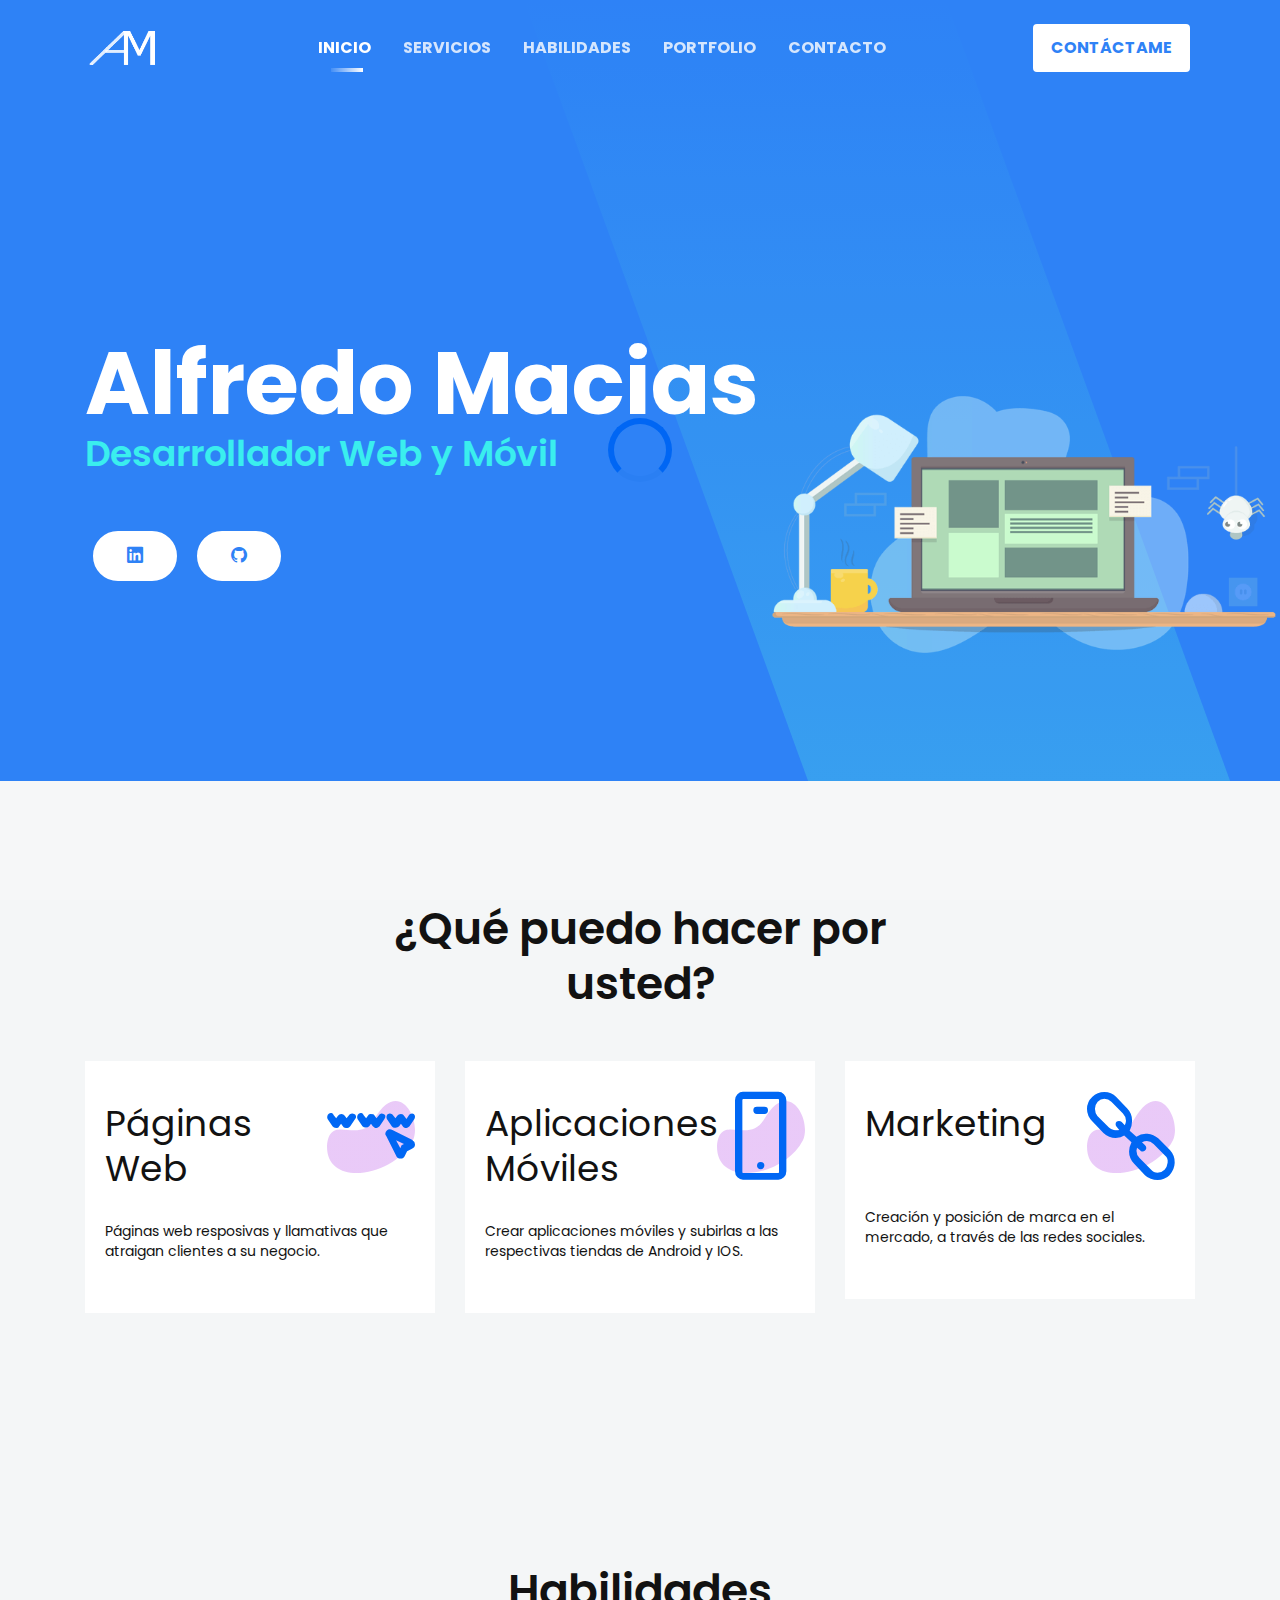
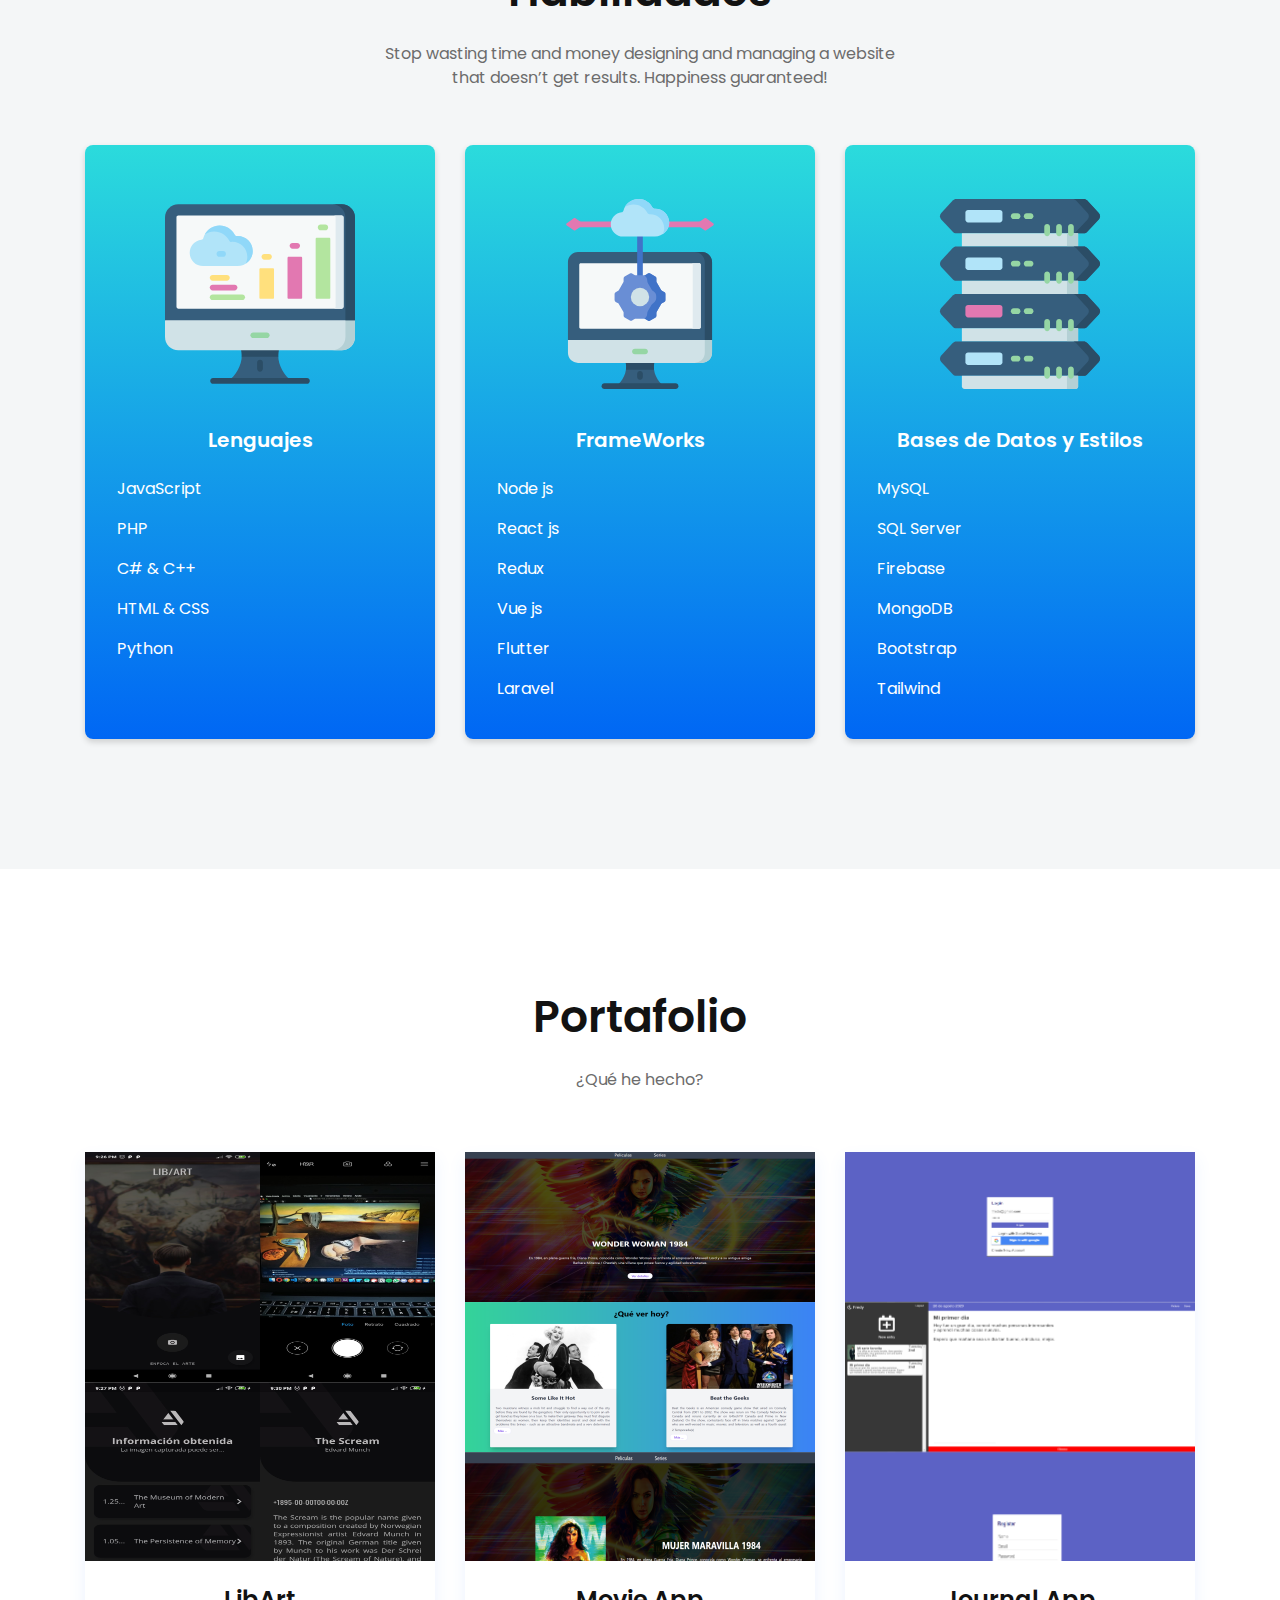
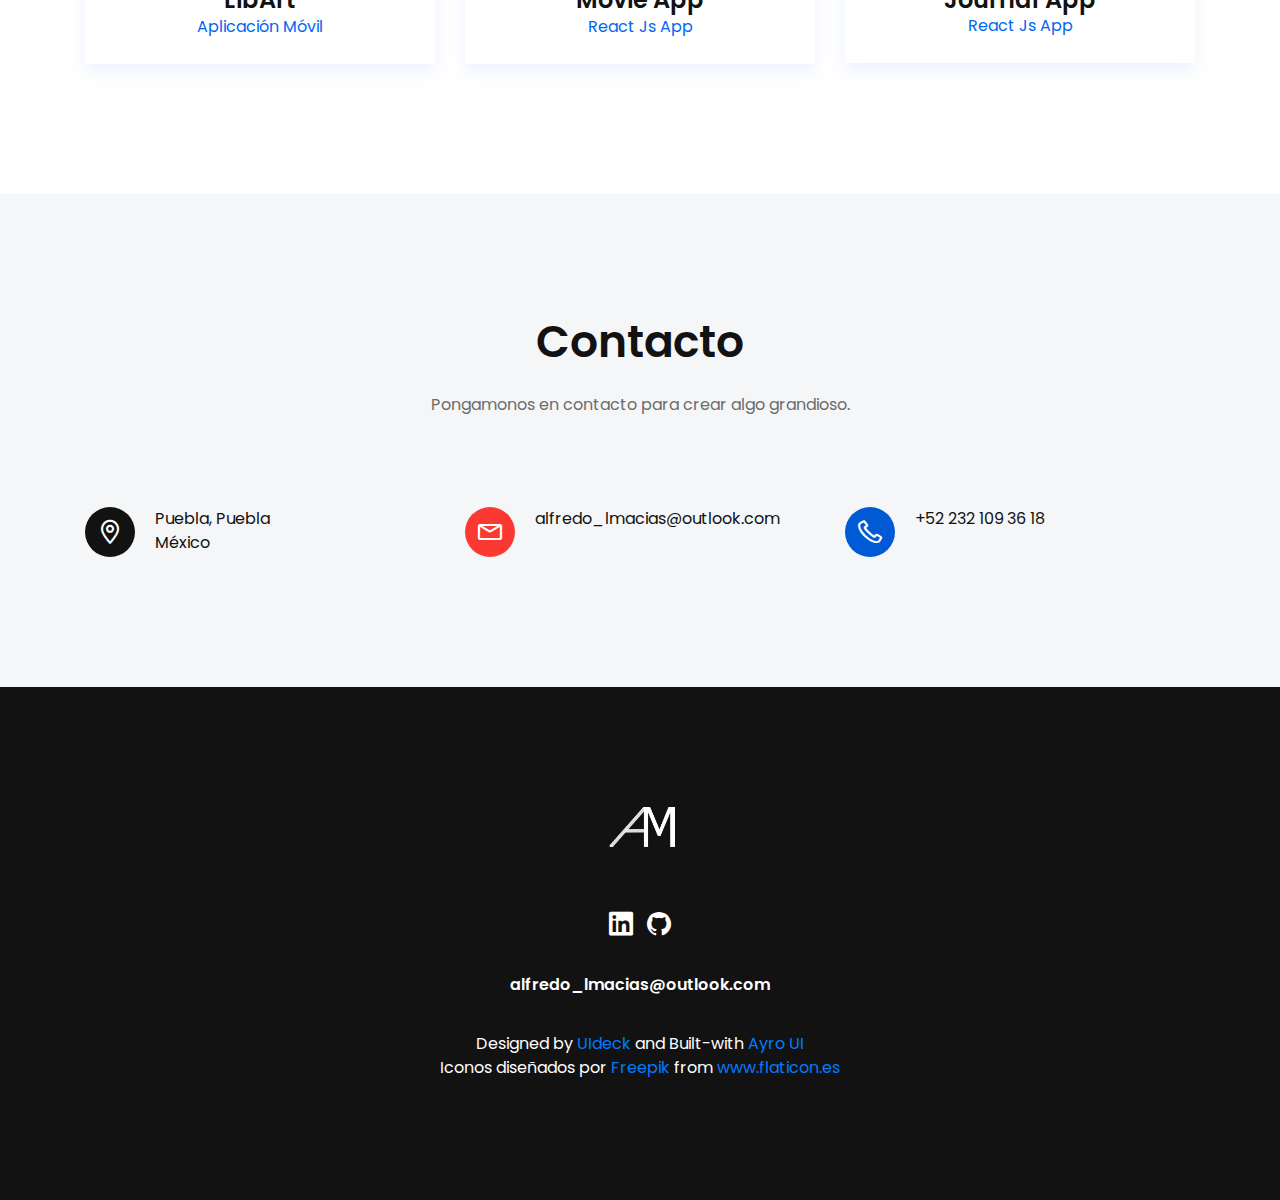
==== index.html @ b94b848e "Primer commit de mi portafolio" ====
<!doctype html>
<html class="no-js" lang="en">

<head>
    <meta charset="utf-8">
    
    <!--====== Title ======-->
    <title>Alfredo Macias | Developer</title>
    
    <meta name="description" content="">
    <meta name="viewport" content="width=device-width, initial-scale=1">

    <!--====== Favicon Icon ======-->
    <link rel="shortcut icon" href="assets/images/favicon.png" type="image/png">
        
    <!--====== Magnific Popup CSS ======-->
    <link rel="stylesheet" href="assets/css/magnific-popup.css">
        
    <!--====== Slick CSS ======-->
    <link rel="stylesheet" href="assets/css/slick.css">
        
    <!--====== Line Icons CSS ======-->
    <link rel="stylesheet" href="assets/css/LineIcons.css">
        
    <!--====== Bootstrap CSS ======-->
    <link rel="stylesheet" href="assets/css/bootstrap.min.css">
    
    <!--====== Default CSS ======-->
    <link rel="stylesheet" href="assets/css/default.css">
    
    <!--====== Style CSS ======-->
    <link rel="stylesheet" href="assets/css/style.css">
    
</head>

<body>
    <!--[if IE]>
    <p class="browserupgrade">You are using an <strong>outdated</strong> browser. Please <a href="https://browsehappy.com/">upgrade your browser</a> to improve your experience and security.</p>
  <![endif]-->
   
    <!--====== PRELOADER PART START ======-->

    <div class="preloader">
        <div class="loader">
            <div class="ytp-spinner">
                <div class="ytp-spinner-container">
                    <div class="ytp-spinner-rotator">
                        <div class="ytp-spinner-left">
                            <div class="ytp-spinner-circle"></div>
                        </div>
                        <div class="ytp-spinner-right">
                            <div class="ytp-spinner-circle"></div>
                        </div>
                    </div>
                </div>
            </div>
        </div>
    </div>

    <!--====== PRELOADER PART ENDS ======-->
    
    <!--====== NAVBAR TWO PART START ======-->

    <section class="navbar-area">
        <div class="container">
            <div class="row">
                <div class="col-lg-12">
                    <nav class="navbar navbar-expand-lg">
                       
                        <a class="navbar-brand" href="#">
                            <img src="assets/images/logo_white.png" style="width: 70px; height: 34px;" alt="Logo">
                        </a>
                        
                        <button class="navbar-toggler" type="button" data-toggle="collapse" data-target="#navbarTwo" aria-controls="navbarTwo" aria-expanded="false" aria-label="Toggle navigation">
                            <span class="toggler-icon"></span>
                            <span class="toggler-icon"></span>
                            <span class="toggler-icon"></span>
                        </button>

                        <div class="collapse navbar-collapse sub-menu-bar" id="navbarTwo">
                            <ul class="navbar-nav m-auto">
                                <li class="nav-item active"><a class="page-scroll" href="#home">Inicio</a></li>
                                <li class="nav-item"><a class="page-scroll" href="#servicios">Servicios</a></li>
                                <li class="nav-item"><a class="page-scroll" href="#skills">Habilidades</a></li>
                                <li class="nav-item"><a class="page-scroll" href="#portfolio">Portfolio</a></li>
                                <li class="nav-item"><a class="page-scroll" href="#contact">Contacto</a></li>
                            </ul>
                        </div>
                        
                        <div class="navbar-btn d-none d-sm-inline-block">
                            <ul>
                                <li><a class="solid" href="#">Contáctame</a></li>
                            </ul>
                        </div>
                    </nav> <!-- navbar -->
                </div>
            </div> <!-- row -->
        </div> <!-- container -->
    </section>

    <!--====== NAVBAR TWO PART ENDS ======-->
    
    <!--====== SLIDER PART START ======-->

    <section id="home" class="slider_area">
        <div id="carouselThree" class="carousel slide" data-ride="carousel">
            <!-- <ol class="carousel-indicators">
                <li data-target="#carouselThree" data-slide-to="0" class="active"></li>
                <li data-target="#carouselThree" data-slide-to="1"></li>
                <li data-target="#carouselThree" data-slide-to="2"></li>
            </ol> -->

            <div class="carousel-inner">
                <div class="carousel-item active">
                    <div class="container">
                        <div class="row">
                            <div class="col-lg-8">
                                <div class="slider-content">
                                    <h1 class="title" style="opacity: 0%;">s</h1>
                                    <h1 class="title">Alfredo Macias</h1>
                                    <h2 style="color:rgb(15, 235, 235);">Desarrollador Web y Móvil</h2>
                                    <p style="opacity: 0%;">s</p>
                                    <ul class="slider-btn rounded-buttons">
                                        <li><a class="main-btn rounded-one page-scroll" href="https://linkedin.com/in/Alfredo-Loeza-Macias" target="_blank"> <i class="lni lni-linkedin-original"></i></a></li>                                         
                                        <li><a class="main-btn rounded-one page-scroll" href="https://github.com/AlfredolMacias" target="_blank"> <i class="lni lni-github-original"></i></a></li>                                       
                                    </ul>
                                </div>
                            </div>
                        </div> <!-- row -->
                    </div> <!-- container -->
                    <div class="slider-image-box d-none d-lg-flex align-items-end">
                        <div class="slider-image">
                            <img src="assets/images/slider/1.png" alt="Hero">
                        </div> <!-- slider-imgae -->
                    </div> <!-- slider-imgae box -->
                </div> <!-- carousel-item -->

                <!-- <div class="carousel-item">
                    <div class="container">
                        <div class="row">
                            <div class="col-lg-6">
                                <div class="slider-content">
                                    <h1 class="title">Crafted for Business</h1>
                                    <p class="text">We blend insights and strategy to create digital products for forward-thinking organisations.</p>
                                    <ul class="slider-btn rounded-buttons">
                                        <li><a class="main-btn rounded-one" href="#">GET STARTED</a></li>
                                        <li><a class="main-btn rounded-two" href="#">DOWNLOAD</a></li>
                                    </ul>
                                </div> <!-- slider-content 
                            </div>
                        </div> <!-- row 
                    </div> <!-- container 
                    <div class="slider-image-box d-none d-lg-flex align-items-end">
                        <div class="slider-image">
                            <img src="assets/images/slider/2.png" alt="Hero">
                        </div> <!-- slider-imgae 
                    </div> <!-- slider-imgae box 
                </div> <!-- carousel-item 

                <div class="carousel-item">
                    <div class="container">
                        <div class="row">
                            <div class="col-lg-6">
                                <div class="slider-content">
                                    <h1 class="title">Based on Bootstrap 4</h1>
                                    <p class="text">We blend insights and strategy to create digital products for forward-thinking organisations.</p>
                                    <ul class="slider-btn rounded-buttons">
                                        <li><a class="main-btn rounded-one" href="#">GET STARTED</a></li>
                                        <li><a class="main-btn rounded-two" href="#">DOWNLOAD</a></li>
                                    </ul>
                                </div> <!-- slider-content 
                            </div>
                        </div> <!-- row 
                    </div> <!-- container 
                    <div class="slider-image-box d-none d-lg-flex align-items-end">
                        <div class="slider-image">
                            <img src="assets/images/slider/3.png" alt="Hero">
                        </div> <!-- slider-imgae 
                    </div> <!-- slider-imgae box 
                </div> <!-- carousel-item 
            </div> -->

            <!-- <a class="carousel-control-prev" href="#carouselThree" role="button" data-slide="prev">
                <i class="lni lni-arrow-left"></i>
            </a>
            <a class="carousel-control-next" href="#carouselThree" role="button" data-slide="next">
                <i class="lni lni-arrow-right"></i>
            </a> -->
        </div>
    </section>

    <!--====== SLIDER PART ENDS ======-->
    
    <!--====== FEATRES TWO PART START ======-->

    <section id="servicios" class="features-area">
        <div class="container">
            <div class="row justify-content-center">
                <div class="col-lg-6 col-md-10">
                    <div class="section-title text-center pb-10">
                        <h3 class="title">¿Qué puedo hacer por usted?</h3>
                        <!-- <p class="text">A continuación se muestran algunos de los proyectos que he realizado</p> -->
                    </div> <!-- row -->
                </div>
            </div> <!-- row -->
            <div class="row justify-content-center">
                <div class="col-lg-4 col-md-7 col-sm-9">
                    <div class="single-features mt-40">
                        <div class="features-title-icon d-flex justify-content-between">
                            <h4 class="features-title"><a href="#">Páginas &nbsp;    Web</a></h4>
                            <div class="features-icon">
                                <i class="lni lni-website"></i>
                                <img class="shape" src="assets/images/f-shape-1.svg" alt="Shape">
                            </div>
                        </div>
                        <div class="features-content mt-30">
                            <p class="text">Páginas web resposivas y llamativas que atraigan clientes a su negocio.  </p>
                            <!-- <a class="features-btn" href="#">LEARN MORE</a> -->
                        </div>
                    </div> <!-- single features -->
                </div>
                <div class="col-lg-4 col-md-7 col-sm-9">
                    <div class="single-features mt-40">
                        <div class="features-title-icon d-flex justify-content-between">
                            <h4 class="features-title"><a href="#">Aplicaciones Móviles</a></h4>
                            <div class="features-icon">
                                <i class="lni lni-mobile"></i>
                                <img class="shape" src="assets/images/f-shape-1.svg" alt="Shape">
                            </div>
                        </div>
                        <div class="features-content mt-30">
                            <p class="text">Crear aplicaciones móviles y subirlas a las respectivas tiendas de Android y IOS. </p>
                            <!-- <a class="features-btn" href="#">LEARN MORE</a> -->
                        </div>
                    </div> <!-- single features -->
                </div>
                <div class="col-lg-4 col-md-7 col-sm-9">
                    <div class="single-features mt-40">
                        <div class="features-title-icon d-flex justify-content-between">
                            <h4 class="features-title"><a href="#">Marketing</a></h4>
                            <div class="features-icon">
                                <i class="lni lni-link"></i>
                                <img class="shape" src="assets/images/f-shape-1.svg" alt="Shape">
                            </div>
                        </div>
                        <div class="features-content mt-30">
                            <p class="text">Creación y posición de marca en el mercado, a través de las redes sociales. </p>
                            <!-- <a class="features-btn" href="#">LEARN MORE</a> -->
                        </div>
                    </div> <!-- single features -->
                </div>
            </div> <!-- row -->
        </div> <!-- container -->
    </section>

    <!--====== FEATRES TWO PART ENDS ======-->

    
    <!--====== SKILLS PART START ======-->

    <section id="skills" class="pricing-area ">
        <div class="container">
            <div class="row justify-content-center">
                <div class="col-lg-6 col-md-10">
                    <div class="section-title text-center pb-25">
                        <h3 class="title">Habilidades</h3>
                        <p class="text">Stop wasting time and money designing and managing a website that doesn’t get results. Happiness guaranteed!</p>
                    </div> <!-- section title -->
                </div>
            </div> <!-- row -->
            <div class="row justify-content-center">
                <div class="col-lg-4 col-md-7 col-sm-9">
                    <div class="pricing-style mt-30">
                        <div class="pricing-icon text-center mt-30 pb-15">
                            <img src="assets/images/estadisticas.svg" alt="">
                        </div>
                        <div class="pricing-header text-center">
                            <h5 class="sub-title">Lenguajes</h5>
                            <!-- <p class="month"><span class="price">$ 199</span>/month</p> -->
                        </div>
                        <div class="pricing-list">
                            <ul>
                                <li><i class="lni lni-check-mark-circle"></i> JavaScript</li>
                                <li><i class="lni lni-check-mark-circle"></i> PHP </li>
                                <li><i class="lni lni-check-mark-circle"></i> C# & C++ </li>
                                <li><i class="lni lni-check-mark-circle"></i> HTML & CSS </li>
                                <li><i class="lni lni-check-mark-circle"></i> Python  </li>
                                <li><i class="lni lni-check-mark-circle"></i></li>
                            </ul>
                        </div>
                        <!-- <div class="pricing-btn rounded-buttons text-center">
                            <a class="main-btn rounded-one" href="#">GET STARTED</a>
                        </div>     -->
                    </div> <!-- pricing style one -->
                </div>
                
                <div class="col-lg-4 col-md-7 col-sm-9">
                    <div class="pricing-style mt-30">
                        <div class="pricing-icon text-center mt-30 pb-15">
                            <img src="assets/images/configuraciones.svg" alt="">
                        </div>
                        <div class="pricing-header text-center">
                            <h5 class="sub-title">FrameWorks</h5>
                            <!-- <p class="month"><span class="price">$ 399</span>/month</p> -->
                        </div>
                        <div class="pricing-list">
                            <ul>
                                <li><i class="lni lni-check-mark-circle"></i> Node js </li>
                                <li><i class="lni lni-check-mark-circle"></i> React js </li>
                                <li><i class="lni lni-check-mark-circle"></i> Redux </li>
                                <li><i class="lni lni-check-mark-circle"></i> Vue js </li>
                                <li><i class="lni lni-check-mark-circle"></i> Flutter </li>
                                <li><i class="lni lni-check-mark-circle"></i> Laravel </li>
                            </ul>
                        </div>
                        <!-- <div class="pricing-btn rounded-buttons text-center">
                            <a class="main-btn rounded-one" href="#">GET STARTED</a>
                        </div> -->
                    </div> <!-- pricing style one -->
                </div>
                
                <div class="col-lg-4 col-md-7 col-sm-9">
                    <div class="pricing-style mt-30"> 
                        <div class="pricing-icon text-center mt-30  pb-15">
                            <img src="assets/images/datos.svg" style="max-width: 75%;" alt="">
                        </div>
                        <div class="pricing-header text-center">
                            <h5 class="sub-title">Bases de Datos y Estilos</h5>
                            <!-- <p class="month"><span class="price">$ 699</span>/month</p> -->
                        </div>
                        <div class="pricing-list">
                            <ul>
                                <li class="item"><i class="lni lni-check-mark-circle"></i> MySQL </li>
                                <li><i class="lni lni-check-mark-circle"></i> SQL Server</li>
                                <li><i class="lni lni-check-mark-circle"></i> Firebase</li>
                                <li><i class="lni lni-check-mark-circle"></i> MongoDB</li>
                                <li><i class="lni lni-check-mark-circle"></i> Bootstrap </li>
                                <li><i class="lni lni-check-mark-circle"></i> Tailwind </li>
                            </ul>
                        </div>
                        <!-- <div class="pricing-btn rounded-buttons text-center">
                            <a class="main-btn rounded-one" href="#">GET STARTED</a>
                        </div> -->
                    </div> <!-- pricing style one -->
                </div>
            </div> <!-- row -->
        </div> <!-- container -->
    </section>

    <!--====== PRINICNG ENDS ======-->
    
    <!--====== TEAM START ======-->

    <section id="portfolio" class="team-area pt-120 pb-130">
        <div class="container">
            <div class="row justify-content-center">
                <div class="col-lg-6 col-md-10">
                    <div class="section-title text-center pb-30">
                        <h3 class="title">Portafolio</h3>
                        <p class="text">¿Qué he hecho?</p>
                    </div> <!-- section title -->
                </div>
            </div> <!-- row -->
            <div class="row">
                <div class="col-lg-4 col-sm-6">
                    <div class="team-style-eleven text-center mt-30 wow fadeIn" data-wow-duration="1s" data-wow-delay="0s">
                        <div class="team-image">
                            <img src="assets/images/libart.png" alt="Team">
                        </div>
                        <div class="team-content">
                            <div class="team-social">
                                <ul class="social">
                                    <li><a href="https://github.com/AlfredolMacias/LibArt" target="_blank"><i class="lni lni-code"></i></a></li>
                                    <!-- <li><a href="#"><i class="lni lni-display"></i></a></li> -->
                                </ul>
                            </div>
                            <h4 class="team-name"><a href="#">LibArt</a></h4>
                            <span class="sub-title">Aplicación Móvil</span>
                        </div>
                    </div> <!-- single team -->
                </div>
                <div class="col-lg-4 col-sm-6">
                    <div class="team-style-eleven text-center mt-30 wow fadeIn" data-wow-duration="1s" data-wow-delay="0s">
                        <div class="team-image">
                            <img src="assets/images/movieApp.png" alt="Team">
                        </div>
                        <div class="team-content">
                            <div class="team-social">
                                <ul class="social">
                                    <li><a href="https://github.com/AlfredolMacias/movieapp" target="_blank"><i class="lni lni-code"></i></a></li>
                                    <li><a href="https://alfredolmacias.github.io/movieapp" target="_blank"><i class="lni lni-display"></i></a></li>
                                </ul>
                            </div>
                            <h4 class="team-name"><a href="#">Movie App</a></h4>
                            <span class="sub-title">React Js App</span>
                        </div>
                    </div> <!-- single team -->
                </div>
                <div class="col-lg-4 col-sm-6">
                    <div class="team-style-eleven text-center mt-30 wow fadeIn" data-wow-duration="1s" data-wow-delay="0s">
                        <div class="team-image">
                            <img src="assets/images/bitmap2.png" alt="Team">
                        </div>
                        <div class="team-content">
                            <div class="team-social">
                                <ul class="social">
                                    <li><a href="https://github.com/AlfredolMacias/journalApp" target="_blank"><i class="lni lni-code"></i></a></li>
                                    <li><a href="https://alfredolmacias.github.io/journalApp" target="_blank"><i class="lni lni-display"></i></a></li>
                                </ul>
                            </div>
                            <h4 class="team-name"><a href="#">Journal App</a></h4>
                            <span class="sub-title">React Js App</span>
                        </div>
                    </div> <!-- single team -->
                </div>
            </div> <!-- row -->
        </div> <!-- container -->
    </section>

    <!--====== TEAM  ENDS ======-->
    
    <!--====== CONTACT PART START ======-->

    <section id="contact" class="contact-area">
        <div class="container">
            <div class="row justify-content-center">
                <div class="col-lg-6 col-md-10">
                    <div class="section-title text-center pb-30">
                        <h3 class="title">Contacto</h3>
                        <p class="text">Pongamonos en contacto para crear algo grandioso.</p>
                    </div> <!-- section title -->
                </div>
            </div> <!-- row -->
            <div class="contact-info pt-30">
                <div class="row">
                    <div class="col-lg-4 col-md-6">
                        <div class="single-contact-info contact-color-1 mt-30 d-flex ">
                            <div class="contact-info-icon">
                                <i class="lni lni-map-marker"></i>
                            </div>
                            <div class="contact-info-content media-body">
                                <p class="text"> Puebla, Puebla<br>México</p>
                            </div>
                        </div> <!-- single contact info -->
                    </div>
                    <div class="col-lg-4 col-md-6">
                        <div class="single-contact-info contact-color-2 mt-30 d-flex ">
                            <div class="contact-info-icon">
                                <i class="lni lni-envelope"></i>
                            </div>
                            <div class="contact-info-content media-body">
                                <p class="text">alfredo_lmacias@outlook.com</p>
                            </div>
                        </div> <!-- single contact info -->
                    </div>
                    <div class="col-lg-4 col-md-6">
                        <div class="single-contact-info contact-color-3 mt-30 d-flex ">
                            <div class="contact-info-icon">
                                <i class="lni lni-phone"></i>
                            </div>
                            <div class="contact-info-content media-body">
                                <p class="text">+52 232 109 36 18</p>
                            </div>
                        </div> <!-- single contact info -->
                    </div>
                </div> <!-- row -->
            </div> <!-- contact info -->
            <!-- <div class="row">
                <div class="col-lg-12">
                    <div class="contact-wrapper form-style-two pt-115">
                        <h4 class="contact-title pb-10"><i class="lni lni-envelope"></i> Deja <span>un Mensaje.</span></h4>
                        
                        <form id="contact-form" action="assets/contact.php" method="post">
                            <div class="row">
                                <div class="col-md-6">
                                    <div class="form-input mt-25">
                                        <label>Nombre</label>
                                        <div class="input-items default">
                                            <input name="name" type="text" placeholder="Nombre">
                                            <i class="lni lni-user"></i>
                                        </div>
                                    </div> 
                                </div>
                                <div class="col-md-6">
                                    <div class="form-input mt-25">
                                        <label>Email</label>
                                        <div class="input-items default">
                                            <input type="email" name="email" placeholder="Email">
                                            <i class="lni lni-envelope"></i>
                                        </div>
                                    </div> 
                                </div>
                                <div class="col-md-12">
                                    <div class="form-input mt-25">
                                        <label>Mensaje</label>
                                        <div class="input-items default">
                                            <textarea name="massage" placeholder="Mensaje"></textarea>
                                            <i class="lni lni-pencil-alt"></i>
                                        </div>
                                    </div> 
                                </div>
                                <p class="form-message"></p>
                                <div class="col-md-12">
                                    <div class="form-input light-rounded-buttons mt-30">
                                        <button class="main-btn light-rounded-two">Enviar Mensaje</button>
                                    </div>
                                </div>
                            </div> 
                        </form>
                    </div> contact wrapper form -->
                </div>
            </div> <!-- row -->
        </div> <!-- container -->
    </section>

    <!--====== CONTACT PART ENDS ======-->
    <!--====== CONTACT PART ENDS ======-->
    
    <!--====== FOOTER PART START ======-->

    <section class="footer-area footer-dark">
        <div class="container">
            <div class="row justify-content-center">
                <div class="col-lg-6">
                    <div class="footer-logo text-center">
                        <a class="mt-30" href="index.html"><img src="assets/images/logo_white.png" style="width: 70px; height: 40px;" alt="Logo"></a>
                    </div> <!-- footer logo -->
                    <ul class="social text-center mt-60">
                        <li><a href="https://linkedin.com/in/Alfredo-Loeza-Macias" target="_blank"><i class="lni lni-linkedin-original"></i></a></li>
                        <li><a href="https://github.com/AlfredolMacias/" target="_blank"><i class="lni lni-github-original"></i></a></li>

                    </ul> <!-- social -->
                    <div class="footer-support text-center">
                        <span class="mail">alfredo_lmacias@outlook.com</span>
                    </div>
                    <div class="copyright text-center mt-35">
                        <p class="text">Designed by <a href="https://uideck.com" rel="nofollow">UIdeck</a> and Built-with <a rel="nofollow" href="https://ayroui.com">Ayro UI</a> </p>
                        <p class="text">Iconos diseñados por <a href="https://www.flaticon.es/autores/freepik" title="Freepik">Freepik</a> from <a href="https://www.flaticon.es/" title="Flaticon">www.flaticon.es</a></p>
                    </div> <!--  copyright -->

                </div>
            </div> <!-- row -->
        </div> <!-- container -->
    </section>

    <!--====== FOOTER PART ENDS ======-->
    
    <!--====== BACK TOP TOP PART START ======-->

    <a href="#" class="back-to-top"><i class="lni lni-chevron-up"></i></a>

    <!--====== BACK TOP TOP PART ENDS ======-->    

    <!--====== PART START ======-->

<!--
    <section class="">
        <div class="container">
            <div class="row">
                <div class="col-lg-">
                    
                </div>
            </div>
        </div>
    </section>
-->

    <!--====== PART ENDS ======-->




    <!--====== Jquery js ======-->
    <script src="assets/js/vendor/jquery-1.12.4.min.js"></script>
    <script src="assets/js/vendor/modernizr-3.7.1.min.js"></script>
    
    <!--====== Bootstrap js ======-->
    <script src="assets/js/popper.min.js"></script>
    <script src="assets/js/bootstrap.min.js"></script>
    
    <!--====== Slick js ======-->
    <script src="assets/js/slick.min.js"></script>
    
    <!--====== Magnific Popup js ======-->
    <script src="assets/js/jquery.magnific-popup.min.js"></script>
    
    <!--====== Ajax Contact js ======-->
    <script src="assets/js/ajax-contact.js"></script>
    
    <!--====== Isotope js ======-->
    <script src="assets/js/imagesloaded.pkgd.min.js"></script>
    <script src="assets/js/isotope.pkgd.min.js"></script>
    
    <!--====== Scrolling Nav js ======-->
    <script src="assets/js/jquery.easing.min.js"></script>
    <script src="assets/js/scrolling-nav.js"></script>
    
    <!--====== Main js ======-->
    <script src="assets/js/main.js"></script>
    
</body>

</html>
---- assets/css/default.css ----
/* Deafult Margin & Padding */
/*-- Margin Top --*/
.mt-5 {
	margin-top: 5px;
}
.mt-10 {
	margin-top: 10px;
}
.mt-15 {
	margin-top: 15px;
}
.mt-20 {
	margin-top: 20px;
}
.mt-25 {
	margin-top: 25px;
}
.mt-30 {
	margin-top: 30px;
}
.mt-35 {
	margin-top: 35px;
}
.mt-40 {
	margin-top: 40px;
}
.mt-45 {
	margin-top: 45px;
}
.mt-50 {
	margin-top: 50px;
}
.mt-55 {
	margin-top: 55px;
}
.mt-60 {
	margin-top: 60px;
}
.mt-65 {
	margin-top: 65px;
}
.mt-70 {
	margin-top: 70px;
}
.mt-75 {
	margin-top: 75px;
}
.mt-80 {
	margin-top: 80px;
}
.mt-85 {
	margin-top: 85px;
}
.mt-90 {
	margin-top: 90px;
}
.mt-95 {
	margin-top: 95px;
}
.mt-100 {
	margin-top: 100px;
}
.mt-105 {
	margin-top: 105px;
}
.mt-110 {
	margin-top: 110px;
}
.mt-115 {
	margin-top: 115px;
}
.mt-120 {
	margin-top: 120px;
}
.mt-125 {
	margin-top: 125px;
}
.mt-130 {
	margin-top: 130px;
}
.mt-135 {
	margin-top: 135px;
}
.mt-140 {
	margin-top: 140px;
}
.mt-145 {
	margin-top: 145px;
}
.mt-150 {
	margin-top: 150px;
}
.mt-155 {
	margin-top: 155px;
}
.mt-160 {
	margin-top: 160px;
}
.mt-165 {
	margin-top: 165px;
}
.mt-170 {
	margin-top: 170px;
}
.mt-175 {
	margin-top: 175px;
}
.mt-180 {
	margin-top: 180px;
}
.mt-185 {
	margin-top: 185px;
}
.mt-190 {
	margin-top: 190px;
}
.mt-195 {
	margin-top: 195px;
}
.mt-200 {
	margin-top: 200px;
}
/*-- Margin Bottom --*/

.mb-5 {
	margin-bottom: 5px;
}
.mb-10 {
	margin-bottom: 10px;
}
.mb-15 {
	margin-bottom: 15px;
}
.mb-20 {
	margin-bottom: 20px;
}
.mb-25 {
	margin-bottom: 25px;
}
.mb-30 {
	margin-bottom: 30px;
}
.mb-35 {
	margin-bottom: 35px;
}
.mb-40 {
	margin-bottom: 40px;
}
.mb-45 {
	margin-bottom: 45px;
}
.mb-50 {
	margin-bottom: 50px;
}
.mb-55 {
	margin-bottom: 55px;
}
.mb-60 {
	margin-bottom: 60px;
}
.mb-65 {
	margin-bottom: 65px;
}
.mb-70 {
	margin-bottom: 70px;
}
.mb-75 {
	margin-bottom: 75px;
}
.mb-80 {
	margin-bottom: 80px;
}
.mb-85 {
	margin-bottom: 85px;
}
.mb-90 {
	margin-bottom: 90px;
}
.mb-95 {
	margin-bottom: 95px;
}
.mb-100 {
	margin-bottom: 100px;
}
.mb-105 {
	margin-bottom: 105px;
}
.mb-110 {
	margin-bottom: 110px;
}
.mb-115 {
	margin-bottom: 115px;
}
.mb-120 {
	margin-bottom: 120px;
}
.mb-125 {
	margin-bottom: 125px;
}
.mb-130 {
	margin-bottom: 130px;
}
.mb-135 {
	margin-bottom: 135px;
}
.mb-140 {
	margin-bottom: 140px;
}
.mb-145 {
	margin-bottom: 145px;
}
.mb-150 {
	margin-bottom: 150px;
}
.mb-155 {
	margin-bottom: 155px;
}
.mb-160 {
	margin-bottom: 160px;
}
.mb-165 {
	margin-bottom: 165px;
}
.mb-170 {
	margin-bottom: 170px;
}
.mb-175 {
	margin-bottom: 175px;
}
.mb-180 {
	margin-bottom: 180px;
}
.mb-185 {
	margin-bottom: 185px;
}
.mb-190 {
	margin-bottom: 190px;
}
.mb-195 {
	margin-bottom: 195px;
}
.mb-200 {
	margin-bottom: 200px;
}
/*-- margin left --*/
.ml-5 {
	margin-left: 5px;
}
.ml-10 {
	margin-left: 10px;
}
.ml-15 {
	margin-left: 15px;
}
.ml-20 {
	margin-left: 20px;
}
.ml-25 {
	margin-left: 25px;
}
.ml-30 {
	margin-left: 30px;
}
.ml-35 {
	margin-left: 35px;
}
.ml-40 {
	margin-left: 40px;
}
.ml-45 {
	margin-left: 45px;
}
.ml-50 {
	margin-left: 50px;
}
.ml-55 {
	margin-left: 55px;
}
.ml-60 {
	margin-left: 60px;
}
.ml-65 {
	margin-left: 65px;
}
.ml-70 {
	margin-left: 70px;
}
.ml-75 {
	margin-left: 75px;
}
.ml-80 {
	margin-left: 80px;
}
.ml-85 {
	margin-left: 85px;
}
.ml-90 {
	margin-left: 90px;
}
.ml-95 {
	margin-left: 95px;
}
.ml-100 {
	margin-left: 100px;
}
.ml-105 {
	margin-left: 105px;
}
.ml-110 {
	margin-left: 110px;
}
.ml-115 {
	margin-left: 115px;
}
.ml-120 {
	margin-left: 120px;
}
.ml-125 {
	margin-left: 125px;
}
.ml-130 {
	margin-left: 130px;
}
.ml-135 {
	margin-left: 135px;
}
.ml-140 {
	margin-left: 140px;
}
.ml-145 {
	margin-left: 145px;
}
.ml-150 {
	margin-left: 150px;
}
.ml-155 {
	margin-left: 155px;
}
.ml-160 {
	margin-left: 160px;
}
.ml-165 {
	margin-left: 165px;
}
.ml-170 {
	margin-left: 170px;
}
.ml-175 {
	margin-left: 175px;
}
.ml-180 {
	margin-left: 180px;
}
.ml-185 {
	margin-left: 185px;
}
.ml-190 {
	margin-left: 190px;
}
.ml-195 {
	margin-left: 195px;
}
.ml-200 {
	margin-left: 200px;
}
/*-- margin right --*/
.mr-5 {
	margin-right: 5px;
}
.mr-10 {
	margin-right: 10px;
}
.mr-15 {
	margin-right: 15px;
}
.mr-20 {
	margin-right: 20px;
}
.mr-25 {
	margin-right: 25px;
}
.mr-30 {
	margin-right: 30px;
}
.mr-35 {
	margin-right: 35px;
}
.mr-40 {
	margin-right: 40px;
}
.mr-45 {
	margin-right: 45px;
}
.mr-50 {
	margin-right: 50px;
}
.mr-55 {
	margin-right: 55px;
}
.mr-60 {
	margin-right: 60px;
}
.mr-65 {
	margin-right: 65px;
}
.mr-70 {
	margin-right: 70px;
}
.mr-75 {
	margin-right: 75px;
}
.mr-80 {
	margin-right: 80px;
}
.mr-85 {
	margin-right: 85px;
}
.mr-90 {
	margin-right: 90px;
}
.mr-95 {
	margin-right: 95px;
}
.mr-100 {
	margin-right: 100px;
}
.mr-105 {
	margin-right: 105px;
}
.mr-110 {
	margin-right: 110px;
}
.mr-115 {
	margin-right: 115px;
}
.mr-120 {
	margin-right: 120px;
}
.mr-125 {
	margin-right: 125px;
}
.mr-130 {
	margin-right: 130px;
}
.mr-135 {
	margin-right: 135px;
}
.mr-140 {
	margin-right: 140px;
}
.mr-145 {
	margin-right: 145px;
}
.mr-150 {
	margin-right: 150px;
}
.mr-155 {
	margin-right: 155px;
}
.mr-160 {
	margin-right: 160px;
}
.mr-165 {
	margin-right: 165px;
}
.mr-170 {
	margin-right: 170px;
}
.mr-175 {
	margin-right: 175px;
}
.mr-180 {
	margin-right: 180px;
}
.mr-185 {
	margin-right: 185px;
}
.mr-190 {
	margin-right: 190px;
}
.mr-195 {
	margin-right: 195px;
}
.mr-200 {
	margin-right: 200px;
}


/*-- Padding Top --*/

.pt-5 {
	padding-top: 5px;
}
.pt-10 {
	padding-top: 10px;
}
.pt-15 {
	padding-top: 15px;
}
.pt-20 {
	padding-top: 20px;
}
.pt-25 {
	padding-top: 25px;
}
.pt-30 {
	padding-top: 30px;
}
.pt-35 {
	padding-top: 35px;
}
.pt-40 {
	padding-top: 40px;
}
.pt-45 {
	padding-top: 45px;
}
.pt-50 {
	padding-top: 50px;
}
.pt-55 {
	padding-top: 55px;
}
.pt-60 {
	padding-top: 60px;
}
.pt-65 {
	padding-top: 65px;
}
.pt-70 {
	padding-top: 70px;
}
.pt-75 {
	padding-top: 75px;
}
.pt-80 {
	padding-top: 80px;
}
.pt-85 {
	padding-top: 85px;
}
.pt-90 {
	padding-top: 90px;
}
.pt-95 {
	padding-top: 95px;
}
.pt-100 {
	padding-top: 100px;
}
.pt-105 {
	padding-top: 105px;
}
.pt-110 {
	padding-top: 110px;
}
.pt-115 {
	padding-top: 115px;
}
.pt-120 {
	padding-top: 120px;
}
.pt-125 {
	padding-top: 125px;
}
.pt-130 {
	padding-top: 130px;
}
.pt-135 {
	padding-top: 135px;
}
.pt-140 {
	padding-top: 140px;
}
.pt-145 {
	padding-top: 145px;
}
.pt-150 {
	padding-top: 150px;
}
.pt-155 {
	padding-top: 155px;
}
.pt-160 {
	padding-top: 160px;
}
.pt-165 {
	padding-top: 165px;
}
.pt-170 {
	padding-top: 170px;
}
.pt-175 {
	padding-top: 175px;
}
.pt-180 {
	padding-top: 180px;
}
.pt-185 {
	padding-top: 185px;
}
.pt-190 {
	padding-top: 190px;
}
.pt-195 {
	padding-top: 195px;
}
.pt-200 {
	padding-top: 200px;
}
/*-- Padding Bottom --*/

.pb-5 {
	padding-bottom: 5px;
}
.pb-10 {
	padding-bottom: 10px;
}
.pb-15 {
	padding-bottom: 15px;
}
.pb-20 {
	padding-bottom: 20px;
}
.pb-25 {
	padding-bottom: 25px;
}
.pb-30 {
	padding-bottom: 30px;
}
.pb-35 {
	padding-bottom: 35px;
}
.pb-40 {
	padding-bottom: 40px;
}
.pb-45 {
	padding-bottom: 45px;
}
.pb-50 {
	padding-bottom: 50px;
}
.pb-55 {
	padding-bottom: 55px;
}
.pb-60 {
	padding-bottom: 60px;
}
.pb-65 {
	padding-bottom: 65px;
}
.pb-70 {
	padding-bottom: 70px;
}
.pb-75 {
	padding-bottom: 75px;
}
.pb-80 {
	padding-bottom: 80px;
}
.pb-85 {
	padding-bottom: 85px;
}
.pb-90 {
	padding-bottom: 90px;
}
.pb-95 {
	padding-bottom: 95px;
}
.pb-100 {
	padding-bottom: 100px;
}
.pb-105 {
	padding-bottom: 105px;
}
.pb-110 {
	padding-bottom: 110px;
}
.pb-115 {
	padding-bottom: 115px;
}
.pb-120 {
	padding-bottom: 120px;
}
.pb-125 {
	padding-bottom: 125px;
}
.pb-130 {
	padding-bottom: 130px;
}
.pb-135 {
	padding-bottom: 135px;
}
.pb-140 {
	padding-bottom: 140px;
}
.pb-145 {
	padding-bottom: 145px;
}
.pb-150 {
	padding-bottom: 150px;
}
.pb-155 {
	padding-bottom: 155px;
}
.pb-160 {
	padding-bottom: 160px;
}
.pb-165 {
	padding-bottom: 165px;
}
.pb-170 {
	padding-bottom: 170px;
}
.pb-175 {
	padding-bottom: 175px;
}
.pb-180 {
	padding-bottom: 180px;
}
.pb-185 {
	padding-bottom: 185px;
}
.pb-190 {
	padding-bottom: 190px;
}
.pb-195 {
	padding-bottom: 195px;
}
.pb-200 {
	padding-bottom: 200px;
}

/*-- Padding left --*/

.pl-0 {
	padding-left: 0px;
}
.pl-5 {
	padding-left: 5px;
}
.pl-10 {
	padding-left: 10px;
}
.pl-15 {
	padding-left: 15px;
}
.pl-20 {
	padding-left: 20px;
}
.pl-25 {
	padding-left: 25px;
}
.pl-30 {
	padding-left: 30px;
}
.pl-35 {
	padding-left: 35px;
}
.pl-40 {
	padding-left: 40px;
}
.pl-45 {
	padding-left: 45px;
}
.pl-50 {
	padding-left: 50px;
}
.pl-55 {
	padding-left: 55px;
}
.pl-60 {
	padding-left: 60px;
}
.pl-65 {
	padding-left: 65px;
}
.pl-70 {
	padding-left: 70px;
}
.pl-75 {
	padding-left: 75px;
}
.pl-80 {
	padding-left: 80px;
}
.pl-85 {
	padding-left: 85px;
}
.pl-90 {
	padding-left: 90px;
}
.pl-100 {
	padding-left: 100px;
}
.pl-105 {
	padding-left: 105px;
}
.pl-110 {
	padding-left: 110px;
}
.pl-115 {
	padding-left: 115px;
}
.pl-120 {
	padding-left: 120px;
}
.pl-125 {
	padding-left: 125px;
}
/*-- Padding right --*/

.pr-0 {
	padding-right: 0px;
}
.pr-5 {
	padding-right: 5px;
}
.pr-10 {
	padding-right: 10px;
}
.pr-15 {
	padding-right: 15px;
}
.pr-20 {
	padding-right: 20px;
}
.pr-25 {
	padding-right: 25px;
}
.pr-30 {
	padding-right: 30px;
}
.pr-35 {
	padding-right: 35px;
}
.pr-40 {
	padding-right: 40px;
}
.pr-45 {
	padding-right: 45px;
}
.pr-50 {
	padding-right: 50px;
}
.pr-55 {
	padding-right: 55px;
}
.pr-60 {
	padding-right: 60px;
}
.pr-65 {
	padding-right: 65px;
}
.pr-70 {
	padding-right: 70px;
}
.pr-75 {
	padding-right: 75px;
}
.pr-80 {
	padding-right: 80px;
}
.pr-85 {
	padding-right: 85px;
}
.pr-90 {
	padding-right: 90px;
}
.pr-95 {
	padding-right: 95px;
}
.pr-100 {
	padding-right: 100px;
}
.pr-105 {
	padding-right: 105px;
}
/* Background Color */

.gray-bg {
	background: #f6f6f6;
}
.white-bg {
	background: #fff;
}
.black-bg {
	background: #222;
}
/* Color */

.white {
	color: #fff;
}
.black {
	color: #222;
}
/* black overlay */

[data-overlay] {
	position: relative;
}
[data-overlay]::before {
	background: #000 none repeat scroll 0 0;
	content: "";
	height: 100%;
	left: 0;
	position: absolute;
	top: 0;
	width: 100%;
	z-index: 1;
}
[data-overlay="3"]::before {
	opacity: 0.3;
}
[data-overlay="4"]::before {
	opacity: 0.4;
}
[data-overlay="5"]::before {
	opacity: 0.5;
}
[data-overlay="6"]::before {
	opacity: 0.6;
}
[data-overlay="7"]::before {
	opacity: 0.7;
}
[data-overlay="8"]::before {
	opacity: 0.8;
}
[data-overlay="9"]::before {
	opacity: 0.9;
}
---- assets/css/style.css ----
/*-----------------------------------------------------------------------------------

    Template Name: Smash - Bootstrap Template
    Template URI: uideck.com
    Author: UIdeck
    Version: 1.0

-----------------------------------------------------------------------------------

    CSS INDEX
    ===================

    01. Theme default CSS
	02. Header
    03. Hero
	04. Footer

-----------------------------------------------------------------------------------*/
/*===========================
      01.COMMON css 
===========================*/
@import url("https://fonts.googleapis.com/css?family=Poppins:300,400,500,600,700,800");
body {
  font-family: "Poppins", sans-serif;
  font-weight: normal;
  font-style: normal;
  color: #121212; }

* {
  margin: 0;
  padding: 0;
  -webkit-box-sizing: border-box;
  -moz-box-sizing: border-box;
  box-sizing: border-box; }

img {
  max-width: 100%; }

a:focus,
input:focus,
textarea:focus,
button:focus {
  text-decoration: none;
  outline: none; }

a:focus,
a:hover {
  text-decoration: none; }

i,
span,
a {
  display: inline-block; }

h1,
h2,
h3,
h4,
h5,
h6 {
  font-family: "Poppins", sans-serif;
  font-weight: 600;
  color: #121212;
  margin: 0px; }

h1 {
  font-size: 48px; }

h2 {
  font-size: 36px; }

h3 {
  font-size: 28px; }

h4 {
  font-size: 22px; }

h5 {
  font-size: 18px; }

h6 {
  font-size: 16px; }

ul, ol {
  margin: 0px;
  padding: 0px;
  list-style-type: none; }

p {
  font-size: 16px;
  font-weight: 400;
  line-height: 24px;
  color: #121212;
  margin: 0px; }

.bg_cover {
  background-position: center center;
  background-size: cover;
  background-repeat: no-repeat;
  width: 100%;
  height: 100%; }

/*===== All Slick Slide Outline Style =====*/
.slick-slide {
  outline: 0; }

/*===== All Section Title Style =====*/
.section-title .title {
  font-size: 44px;
  font-weight: 600;
  color: #121212;
  line-height: 55px; }
  @media (max-width: 767px) {
    .section-title .title {
      font-size: 30px;
      line-height: 35px; } }
.section-title .text {
  font-size: 16px;
  line-height: 24px;
  color: #6c6c6c;
  margin-top: 24px; }

/*===== All Preloader Style =====*/
.preloader {
  /* Body Overlay */
  position: fixed;
  top: 0;
  left: 0;
  display: table;
  height: 100%;
  width: 100%;
  /* Change Background Color */
  background: #fff;
  z-index: 99999; }
  .preloader .loader {
    display: table-cell;
    vertical-align: middle;
    text-align: center; }
    .preloader .loader .ytp-spinner {
      position: absolute;
      left: 50%;
      top: 50%;
      width: 64px;
      margin-left: -32px;
      z-index: 18;
      pointer-events: none; }
      .preloader .loader .ytp-spinner .ytp-spinner-container {
        pointer-events: none;
        position: absolute;
        width: 100%;
        padding-bottom: 100%;
        top: 50%;
        left: 50%;
        margin-top: -50%;
        margin-left: -50%;
        -webkit-animation: ytp-spinner-linspin 1568.23529647ms linear infinite;
        -moz-animation: ytp-spinner-linspin 1568.23529647ms linear infinite;
        -o-animation: ytp-spinner-linspin 1568.23529647ms linear infinite;
        animation: ytp-spinner-linspin 1568.23529647ms linear infinite; }
        .preloader .loader .ytp-spinner .ytp-spinner-container .ytp-spinner-rotator {
          position: absolute;
          width: 100%;
          height: 100%;
          -webkit-animation: ytp-spinner-easespin 5332ms cubic-bezier(0.4, 0, 0.2, 1) infinite both;
          -moz-animation: ytp-spinner-easespin 5332ms cubic-bezier(0.4, 0, 0.2, 1) infinite both;
          -o-animation: ytp-spinner-easespin 5332ms cubic-bezier(0.4, 0, 0.2, 1) infinite both;
          animation: ytp-spinner-easespin 5332ms cubic-bezier(0.4, 0, 0.2, 1) infinite both; }
          .preloader .loader .ytp-spinner .ytp-spinner-container .ytp-spinner-rotator .ytp-spinner-left {
            position: absolute;
            top: 0;
            left: 0;
            bottom: 0;
            overflow: hidden;
            right: 50%; }
          .preloader .loader .ytp-spinner .ytp-spinner-container .ytp-spinner-rotator .ytp-spinner-right {
            position: absolute;
            top: 0;
            right: 0;
            bottom: 0;
            overflow: hidden;
            left: 50%; }
    .preloader .loader .ytp-spinner-circle {
      box-sizing: border-box;
      position: absolute;
      width: 200%;
      height: 100%;
      border-style: solid;
      /* Spinner Color */
      border-color: #0067f4 #0067f4 #e9ecef;
      border-radius: 50%;
      border-width: 6px; }
    .preloader .loader .ytp-spinner-left .ytp-spinner-circle {
      left: 0;
      right: -100%;
      border-right-color: #e9ecef;
      -webkit-animation: ytp-spinner-left-spin 1333ms cubic-bezier(0.4, 0, 0.2, 1) infinite both;
      -moz-animation: ytp-spinner-left-spin 1333ms cubic-bezier(0.4, 0, 0.2, 1) infinite both;
      -o-animation: ytp-spinner-left-spin 1333ms cubic-bezier(0.4, 0, 0.2, 1) infinite both;
      animation: ytp-spinner-left-spin 1333ms cubic-bezier(0.4, 0, 0.2, 1) infinite both; }
    .preloader .loader .ytp-spinner-right .ytp-spinner-circle {
      left: -100%;
      right: 0;
      border-left-color: #e9ecef;
      -webkit-animation: ytp-right-spin 1333ms cubic-bezier(0.4, 0, 0.2, 1) infinite both;
      -moz-animation: ytp-right-spin 1333ms cubic-bezier(0.4, 0, 0.2, 1) infinite both;
      -o-animation: ytp-right-spin 1333ms cubic-bezier(0.4, 0, 0.2, 1) infinite both;
      animation: ytp-right-spin 1333ms cubic-bezier(0.4, 0, 0.2, 1) infinite both; }

/* Preloader Animations */
@-webkit-keyframes ytp-spinner-linspin {
  to {
    -webkit-transform: rotate(360deg);
    -moz-transform: rotate(360deg);
    -ms-transform: rotate(360deg);
    -o-transform: rotate(360deg);
    transform: rotate(360deg); } }
@keyframes ytp-spinner-linspin {
  to {
    -webkit-transform: rotate(360deg);
    -moz-transform: rotate(360deg);
    -ms-transform: rotate(360deg);
    -o-transform: rotate(360deg);
    transform: rotate(360deg); } }
@-webkit-keyframes ytp-spinner-easespin {
  12.5% {
    -webkit-transform: rotate(135deg);
    -moz-transform: rotate(135deg);
    -ms-transform: rotate(135deg);
    -o-transform: rotate(135deg);
    transform: rotate(135deg); }
  25% {
    -webkit-transform: rotate(270deg);
    -moz-transform: rotate(270deg);
    -ms-transform: rotate(270deg);
    -o-transform: rotate(270deg);
    transform: rotate(270deg); }
  37.5% {
    -webkit-transform: rotate(405deg);
    -moz-transform: rotate(405deg);
    -ms-transform: rotate(405deg);
    -o-transform: rotate(405deg);
    transform: rotate(405deg); }
  50% {
    -webkit-transform: rotate(540deg);
    -moz-transform: rotate(540deg);
    -ms-transform: rotate(540deg);
    -o-transform: rotate(540deg);
    transform: rotate(540deg); }
  62.5% {
    -webkit-transform: rotate(675deg);
    -moz-transform: rotate(675deg);
    -ms-transform: rotate(675deg);
    -o-transform: rotate(675deg);
    transform: rotate(675deg); }
  75% {
    -webkit-transform: rotate(810deg);
    -moz-transform: rotate(810deg);
    -ms-transform: rotate(810deg);
    -o-transform: rotate(810deg);
    transform: rotate(810deg); }
  87.5% {
    -webkit-transform: rotate(945deg);
    -moz-transform: rotate(945deg);
    -ms-transform: rotate(945deg);
    -o-transform: rotate(945deg);
    transform: rotate(945deg); }
  to {
    -webkit-transform: rotate(1080deg);
    -moz-transform: rotate(1080deg);
    -ms-transform: rotate(1080deg);
    -o-transform: rotate(1080deg);
    transform: rotate(1080deg); } }
@keyframes ytp-spinner-easespin {
  12.5% {
    -webkit-transform: rotate(135deg);
    -moz-transform: rotate(135deg);
    -ms-transform: rotate(135deg);
    -o-transform: rotate(135deg);
    transform: rotate(135deg); }
  25% {
    -webkit-transform: rotate(270deg);
    -moz-transform: rotate(270deg);
    -ms-transform: rotate(270deg);
    -o-transform: rotate(270deg);
    transform: rotate(270deg); }
  37.5% {
    -webkit-transform: rotate(405deg);
    -moz-transform: rotate(405deg);
    -ms-transform: rotate(405deg);
    -o-transform: rotate(405deg);
    transform: rotate(405deg); }
  50% {
    -webkit-transform: rotate(540deg);
    -moz-transform: rotate(540deg);
    -ms-transform: rotate(540deg);
    -o-transform: rotate(540deg);
    transform: rotate(540deg); }
  62.5% {
    -webkit-transform: rotate(675deg);
    -moz-transform: rotate(675deg);
    -ms-transform: rotate(675deg);
    -o-transform: rotate(675deg);
    transform: rotate(675deg); }
  75% {
    -webkit-transform: rotate(810deg);
    -moz-transform: rotate(810deg);
    -ms-transform: rotate(810deg);
    -o-transform: rotate(810deg);
    transform: rotate(810deg); }
  87.5% {
    -webkit-transform: rotate(945deg);
    -moz-transform: rotate(945deg);
    -ms-transform: rotate(945deg);
    -o-transform: rotate(945deg);
    transform: rotate(945deg); }
  to {
    -webkit-transform: rotate(1080deg);
    -moz-transform: rotate(1080deg);
    -ms-transform: rotate(1080deg);
    -o-transform: rotate(1080deg);
    transform: rotate(1080deg); } }
@-webkit-keyframes ytp-spinner-left-spin {
  0% {
    -webkit-transform: rotate(130deg);
    -moz-transform: rotate(130deg);
    -ms-transform: rotate(130deg);
    -o-transform: rotate(130deg);
    transform: rotate(130deg); }
  50% {
    -webkit-transform: rotate(-5deg);
    -moz-transform: rotate(-5deg);
    -ms-transform: rotate(-5deg);
    -o-transform: rotate(-5deg);
    transform: rotate(-5deg); }
  to {
    -webkit-transform: rotate(130deg);
    -moz-transform: rotate(130deg);
    -ms-transform: rotate(130deg);
    -o-transform: rotate(130deg);
    transform: rotate(130deg); } }
@keyframes ytp-spinner-left-spin {
  0% {
    -webkit-transform: rotate(130deg);
    -moz-transform: rotate(130deg);
    -ms-transform: rotate(130deg);
    -o-transform: rotate(130deg);
    transform: rotate(130deg); }
  50% {
    -webkit-transform: rotate(-5deg);
    -moz-transform: rotate(-5deg);
    -ms-transform: rotate(-5deg);
    -o-transform: rotate(-5deg);
    transform: rotate(-5deg); }
  to {
    -webkit-transform: rotate(130deg);
    -moz-transform: rotate(130deg);
    -ms-transform: rotate(130deg);
    -o-transform: rotate(130deg);
    transform: rotate(130deg); } }
@-webkit-keyframes ytp-right-spin {
  0% {
    -webkit-transform: rotate(-130deg);
    -moz-transform: rotate(-130deg);
    -ms-transform: rotate(-130deg);
    -o-transform: rotate(-130deg);
    transform: rotate(-130deg); }
  50% {
    -webkit-transform: rotate(5deg);
    -moz-transform: rotate(5deg);
    -ms-transform: rotate(5deg);
    -o-transform: rotate(5deg);
    transform: rotate(5deg); }
  to {
    -webkit-transform: rotate(-130deg);
    -moz-transform: rotate(-130deg);
    -ms-transform: rotate(-130deg);
    -o-transform: rotate(-130deg);
    transform: rotate(-130deg); } }
@keyframes ytp-right-spin {
  0% {
    -webkit-transform: rotate(-130deg);
    -moz-transform: rotate(-130deg);
    -ms-transform: rotate(-130deg);
    -o-transform: rotate(-130deg);
    transform: rotate(-130deg); }
  50% {
    -webkit-transform: rotate(5deg);
    -moz-transform: rotate(5deg);
    -ms-transform: rotate(5deg);
    -o-transform: rotate(5deg);
    transform: rotate(5deg); }
  to {
    -webkit-transform: rotate(-130deg);
    -moz-transform: rotate(-130deg);
    -ms-transform: rotate(-130deg);
    -o-transform: rotate(-130deg);
    transform: rotate(-130deg); } }
/*===========================
    11.BUTTON css 
===========================*/
.buttons-title .title {
  font-size: 36px;
  line-height: 45px;
  color: #6c6c6c; }
  @media (max-width: 767px) {
    .buttons-title .title {
      font-size: 24px;
      line-height: 35px; } }

.main-btn {
  display: inline-block;
  font-weight: 700;
  text-align: center;
  white-space: nowrap;
  vertical-align: middle;
  -webkit-user-select: none;
  -moz-user-select: none;
  -ms-user-select: none;
  user-select: none;
  border: 2px solid transparent;
  padding: 0 32px;
  font-size: 16px;
  line-height: 46px;
  color: #0067f4;
  cursor: pointer;
  z-index: 5;
  -webkit-transition: all 0.4s ease-out 0s;
  -moz-transition: all 0.4s ease-out 0s;
  -ms-transition: all 0.4s ease-out 0s;
  -o-transition: all 0.4s ease-out 0s;
  transition: all 0.4s ease-out 0s;
  position: relative;
  text-transform: uppercase; }
  @media (max-width: 767px) {
    .main-btn {
      font-size: 14px;
      padding: 0 20px;
      line-height: 40px; } }

/*===== standard Buttons =====*/
.standard-buttons ul li {
  display: inline-block;
  margin-left: 18px;
  margin-top: 20px; }
  @media (max-width: 767px) {
    .standard-buttons ul li {
      margin-left: 0; } }
  .standard-buttons ul li:first-child {
    margin-left: 0; }
.standard-buttons .standard-one {
  border-color: #0067f4; }
  .standard-buttons .standard-one:hover {
    color: #0067f4;
    background-color: rgba(0, 103, 244, 0.4); }
.standard-buttons .standard-two {
  color: #fff;
  background-color: #0067f4;
  border-color: #0067f4; }
  .standard-buttons .standard-two:hover {
    color: #0067f4;
    background-color: transparent; }
.standard-buttons .standard-three {
  overflow: hidden;
  line-height: 50px;
  color: #fff;
  background: -webkit-linear-gradient(left, #0067f4 0%, #2bdbdc 50%, #0067f4 100%);
  background: -o-linear-gradient(left, #0067f4 0%, #2bdbdc 50%, #0067f4 100%);
  background: linear-gradient(to right, #0067f4 0%, #2bdbdc 50%, #0067f4 100%);
  border: 0;
  line-height: 52px;
  background-size: 200% auto; }
  @media only screen and (min-width: 768px) and (max-width: 991px) {
    .standard-buttons .standard-three {
      line-height: 44px; } }
  @media (max-width: 767px) {
    .standard-buttons .standard-three {
      line-height: 44px; } }
  .standard-buttons .standard-three:hover {
    background-position: right center; }
.standard-buttons .standard-four {
  border-color: #0067f4;
  padding-left: 60px; }
  @media (max-width: 767px) {
    .standard-buttons .standard-four {
      padding-left: 40px; } }
  .standard-buttons .standard-four span {
    position: absolute;
    top: 50%;
    -webkit-transform: translateY(-50%);
    -moz-transform: translateY(-50%);
    -ms-transform: translateY(-50%);
    -o-transform: translateY(-50%);
    transform: translateY(-50%);
    overflow: hidden;
    left: 30px;
    line-height: normal; }
    @media (max-width: 767px) {
      .standard-buttons .standard-four span {
        left: 15px; } }
  .standard-buttons .standard-four:hover {
    color: #0067f4;
    background-color: rgba(0, 103, 244, 0.4); }
    .standard-buttons .standard-four:hover i {
      animation: iconTranslateY 0.5s forwards; }
.standard-buttons .standard-five {
  color: #fff;
  background-color: #0067f4;
  border-color: #0067f4;
  padding-left: 60px; }
  @media (max-width: 767px) {
    .standard-buttons .standard-five {
      padding-left: 40px; } }
  .standard-buttons .standard-five span {
    position: absolute;
    top: 50%;
    -webkit-transform: translateY(-50%);
    -moz-transform: translateY(-50%);
    -ms-transform: translateY(-50%);
    -o-transform: translateY(-50%);
    transform: translateY(-50%);
    overflow: hidden;
    left: 30px;
    line-height: normal; }
    @media (max-width: 767px) {
      .standard-buttons .standard-five span {
        left: 15px; } }
  .standard-buttons .standard-five:hover {
    color: #0067f4;
    background-color: transparent; }
    .standard-buttons .standard-five:hover i {
      animation: iconTranslateY 0.5s forwards; }
.standard-buttons .standard-six {
  padding-right: 60px;
  overflow: hidden;
  line-height: 50px;
  color: #fff;
  background: -webkit-linear-gradient(left, #0067f4 0%, #2bdbdc 50%, #0067f4 100%);
  background: -o-linear-gradient(left, #0067f4 0%, #2bdbdc 50%, #0067f4 100%);
  background: linear-gradient(to right, #0067f4 0%, #2bdbdc 50%, #0067f4 100%);
  border: 0;
  line-height: 52px;
  background-size: 200% auto; }
  @media (max-width: 767px) {
    .standard-buttons .standard-six {
      padding-right: 40px;
      line-height: 44px; } }
  @media only screen and (min-width: 768px) and (max-width: 991px) {
    .standard-buttons .standard-six {
      line-height: 44px; } }
  .standard-buttons .standard-six span {
    position: absolute;
    top: 50%;
    -webkit-transform: translateY(-50%);
    -moz-transform: translateY(-50%);
    -ms-transform: translateY(-50%);
    -o-transform: translateY(-50%);
    transform: translateY(-50%);
    overflow: hidden;
    right: 30px;
    line-height: normal; }
    @media (max-width: 767px) {
      .standard-buttons .standard-six span {
        right: 15px; } }
  .standard-buttons .standard-six:hover {
    background-position: right center; }
    .standard-buttons .standard-six:hover i {
      -webkit-animation: iconTranslateY 0.5s forwards;
      -moz-animation: iconTranslateY 0.5s forwards;
      -o-animation: iconTranslateY 0.5s forwards;
      animation: iconTranslateY 0.5s forwards; }

/*===== Light Rounded Buttons =====*/
.light-rounded-buttons ul li {
  display: inline-block;
  margin-left: 18px;
  margin-top: 20px; }
  @media (max-width: 767px) {
    .light-rounded-buttons ul li {
      margin-left: 0; } }
  .light-rounded-buttons ul li:first-child {
    margin-left: 0; }
.light-rounded-buttons .main-btn {
  border-radius: 5px; }
.light-rounded-buttons .light-rounded-one {
  border-color: #0067f4; }
  .light-rounded-buttons .light-rounded-one:hover {
    color: #0067f4;
    background-color: rgba(0, 103, 244, 0.4); }
.light-rounded-buttons .light-rounded-two {
  color: #fff;
  background-color: #0067f4;
  border-color: #0067f4; }
  .light-rounded-buttons .light-rounded-two:hover {
    color: #0067f4;
    background-color: transparent; }
.light-rounded-buttons .light-rounded-three {
  overflow: hidden;
  line-height: 50px;
  color: #fff;
  background: -webkit-linear-gradient(left, #0067f4 0%, #2bdbdc 50%, #0067f4 100%);
  background: -o-linear-gradient(left, #0067f4 0%, #2bdbdc 50%, #0067f4 100%);
  background: linear-gradient(to right, #0067f4 0%, #2bdbdc 50%, #0067f4 100%);
  background-size: 200% auto;
  line-height: 52px;
  border: 0; }
  @media only screen and (min-width: 768px) and (max-width: 991px) {
    .light-rounded-buttons .light-rounded-three {
      line-height: 44px; } }
  @media (max-width: 767px) {
    .light-rounded-buttons .light-rounded-three {
      line-height: 44px; } }
  .light-rounded-buttons .light-rounded-three:hover {
    background-position: right center; }
.light-rounded-buttons .light-rounded-four {
  border-color: #0067f4;
  padding-left: 60px; }
  @media (max-width: 767px) {
    .light-rounded-buttons .light-rounded-four {
      padding-left: 40px; } }
  .light-rounded-buttons .light-rounded-four span {
    position: absolute;
    top: 50%;
    -webkit-transform: translateY(-50%);
    -moz-transform: translateY(-50%);
    -ms-transform: translateY(-50%);
    -o-transform: translateY(-50%);
    transform: translateY(-50%);
    overflow: hidden;
    left: 30px;
    line-height: normal; }
    @media (max-width: 767px) {
      .light-rounded-buttons .light-rounded-four span {
        left: 15px; } }
  .light-rounded-buttons .light-rounded-four:hover {
    color: #0067f4;
    background-color: rgba(0, 103, 244, 0.4); }
    .light-rounded-buttons .light-rounded-four:hover i {
      -webkit-animation: iconTranslateY 0.5s forwards;
      -moz-animation: iconTranslateY 0.5s forwards;
      -o-animation: iconTranslateY 0.5s forwards;
      animation: iconTranslateY 0.5s forwards; }
.light-rounded-buttons .light-rounded-five {
  color: #fff;
  background-color: #0067f4;
  border-color: #0067f4;
  padding-left: 60px; }
  @media (max-width: 767px) {
    .light-rounded-buttons .light-rounded-five {
      padding-left: 40px; } }
  .light-rounded-buttons .light-rounded-five span {
    position: absolute;
    top: 50%;
    -webkit-transform: translateY(-50%);
    -moz-transform: translateY(-50%);
    -ms-transform: translateY(-50%);
    -o-transform: translateY(-50%);
    transform: translateY(-50%);
    overflow: hidden;
    left: 30px;
    line-height: normal; }
    @media (max-width: 767px) {
      .light-rounded-buttons .light-rounded-five span {
        left: 15px; } }
  .light-rounded-buttons .light-rounded-five:hover {
    color: #0067f4;
    background-color: transparent; }
    .light-rounded-buttons .light-rounded-five:hover i {
      -webkit-animation: iconTranslateY 0.5s forwards;
      -moz-animation: iconTranslateY 0.5s forwards;
      -o-animation: iconTranslateY 0.5s forwards;
      animation: iconTranslateY 0.5s forwards; }
.light-rounded-buttons .light-rounded-six {
  padding-right: 60px;
  overflow: hidden;
  line-height: 50px;
  color: #fff;
  background: -webkit-linear-gradient(left, #0067f4 0%, #2bdbdc 50%, #0067f4 100%);
  background: -o-linear-gradient(left, #0067f4 0%, #2bdbdc 50%, #0067f4 100%);
  background: linear-gradient(to right, #0067f4 0%, #2bdbdc 50%, #0067f4 100%);
  background-size: 200% auto;
  line-height: 52px;
  border: 0; }
  @media only screen and (min-width: 768px) and (max-width: 991px) {
    .light-rounded-buttons .light-rounded-six {
      line-height: 44px; } }
  @media (max-width: 767px) {
    .light-rounded-buttons .light-rounded-six {
      padding-right: 40px;
      line-height: 44px; } }
  .light-rounded-buttons .light-rounded-six span {
    position: absolute;
    top: 50%;
    -webkit-transform: translateY(-50%);
    -moz-transform: translateY(-50%);
    -ms-transform: translateY(-50%);
    -o-transform: translateY(-50%);
    transform: translateY(-50%);
    overflow: hidden;
    right: 30px;
    line-height: normal; }
    @media (max-width: 767px) {
      .light-rounded-buttons .light-rounded-six span {
        right: 15px; } }
  .light-rounded-buttons .light-rounded-six:hover {
    background-position: right center; }
    .light-rounded-buttons .light-rounded-six:hover i {
      -webkit-animation: iconTranslateY 0.5s forwards;
      -moz-animation: iconTranslateY 0.5s forwards;
      -o-animation: iconTranslateY 0.5s forwards;
      animation: iconTranslateY 0.5s forwards; }

/*===== Semi Rounded Buttons =====*/
.semi-rounded-buttons ul li {
  display: inline-block;
  margin-left: 18px;
  margin-top: 20px; }
  @media (max-width: 767px) {
    .semi-rounded-buttons ul li {
      margin-left: 0; } }
  .semi-rounded-buttons ul li:first-child {
    margin-left: 0; }
.semi-rounded-buttons .main-btn {
  border-radius: 10px; }
.semi-rounded-buttons .semi-rounded-one {
  border-color: #0067f4; }
  .semi-rounded-buttons .semi-rounded-one:hover {
    color: #0067f4;
    background-color: rgba(0, 103, 244, 0.4); }
.semi-rounded-buttons .semi-rounded-two {
  color: #fff;
  background-color: #0067f4;
  border-color: #0067f4; }
  .semi-rounded-buttons .semi-rounded-two:hover {
    color: #0067f4;
    background-color: transparent; }
.semi-rounded-buttons .semi-rounded-three {
  overflow: hidden;
  line-height: 52px;
  background: -webkit-linear-gradient(left, #0067f4 0%, #2bdbdc 50%, #0067f4 100%);
  background: -o-linear-gradient(left, #0067f4 0%, #2bdbdc 50%, #0067f4 100%);
  background: linear-gradient(to right, #0067f4 0%, #2bdbdc 50%, #0067f4 100%);
  background-size: 200% auto;
  border: 0;
  color: #fff; }
  @media only screen and (min-width: 768px) and (max-width: 991px) {
    .semi-rounded-buttons .semi-rounded-three {
      line-height: 44px; } }
  @media (max-width: 767px) {
    .semi-rounded-buttons .semi-rounded-three {
      line-height: 44px; } }
  .semi-rounded-buttons .semi-rounded-three:hover {
    background-position: right center; }
.semi-rounded-buttons .semi-rounded-four {
  border-color: #0067f4;
  padding-left: 60px; }
  @media (max-width: 767px) {
    .semi-rounded-buttons .semi-rounded-four {
      padding-left: 40px; } }
  .semi-rounded-buttons .semi-rounded-four span {
    position: absolute;
    top: 50%;
    -webkit-transform: translateY(-50%);
    -moz-transform: translateY(-50%);
    -ms-transform: translateY(-50%);
    -o-transform: translateY(-50%);
    transform: translateY(-50%);
    overflow: hidden;
    left: 30px;
    line-height: normal; }
    @media (max-width: 767px) {
      .semi-rounded-buttons .semi-rounded-four span {
        left: 15px; } }
  .semi-rounded-buttons .semi-rounded-four:hover {
    color: #0067f4;
    background-color: rgba(0, 103, 244, 0.4); }
    .semi-rounded-buttons .semi-rounded-four:hover i {
      -webkit-animation: iconTranslateY 0.5s forwards;
      -moz-animation: iconTranslateY 0.5s forwards;
      -o-animation: iconTranslateY 0.5s forwards;
      animation: iconTranslateY 0.5s forwards; }
.semi-rounded-buttons .semi-rounded-five {
  color: #fff;
  background-color: #0067f4;
  border-color: #0067f4;
  padding-left: 60px; }
  @media (max-width: 767px) {
    .semi-rounded-buttons .semi-rounded-five {
      padding-left: 40px; } }
  .semi-rounded-buttons .semi-rounded-five span {
    position: absolute;
    top: 50%;
    -webkit-transform: translateY(-50%);
    -moz-transform: translateY(-50%);
    -ms-transform: translateY(-50%);
    -o-transform: translateY(-50%);
    transform: translateY(-50%);
    overflow: hidden;
    left: 30px;
    line-height: normal; }
    @media (max-width: 767px) {
      .semi-rounded-buttons .semi-rounded-five span {
        left: 15px; } }
  .semi-rounded-buttons .semi-rounded-five:hover {
    color: #0067f4;
    background-color: transparent; }
    .semi-rounded-buttons .semi-rounded-five:hover i {
      -webkit-animation: iconTranslateY 0.5s forwards;
      -moz-animation: iconTranslateY 0.5s forwards;
      -o-animation: iconTranslateY 0.5s forwards;
      animation: iconTranslateY 0.5s forwards; }
.semi-rounded-buttons .semi-rounded-six {
  padding-right: 60px;
  overflow: hidden;
  line-height: 52px;
  background: -webkit-linear-gradient(left, #0067f4 0%, #2bdbdc 50%, #0067f4 100%);
  background: -o-linear-gradient(left, #0067f4 0%, #2bdbdc 50%, #0067f4 100%);
  background: linear-gradient(to right, #0067f4 0%, #2bdbdc 50%, #0067f4 100%);
  background-size: 200% auto;
  border: 0;
  color: #fff; }
  @media only screen and (min-width: 768px) and (max-width: 991px) {
    .semi-rounded-buttons .semi-rounded-six {
      line-height: 44px; } }
  @media (max-width: 767px) {
    .semi-rounded-buttons .semi-rounded-six {
      padding-right: 40px;
      line-height: 44px; } }
  .semi-rounded-buttons .semi-rounded-six span {
    position: absolute;
    top: 50%;
    -webkit-transform: translateY(-50%);
    -moz-transform: translateY(-50%);
    -ms-transform: translateY(-50%);
    -o-transform: translateY(-50%);
    transform: translateY(-50%);
    overflow: hidden;
    right: 30px;
    line-height: normal; }
    @media (max-width: 767px) {
      .semi-rounded-buttons .semi-rounded-six span {
        right: 15px; } }
  .semi-rounded-buttons .semi-rounded-six:hover {
    background-position: right center; }
    .semi-rounded-buttons .semi-rounded-six:hover i {
      -webkit-animation: iconTranslateY 0.5s forwards;
      -moz-animation: iconTranslateY 0.5s forwards;
      -o-animation: iconTranslateY 0.5s forwards;
      animation: iconTranslateY 0.5s forwards; }

/*===== Rounded Buttons =====*/
.rounded-buttons ul li {
  display: inline-block;
  margin-left: 18px;
  margin-top: 20px; }
  @media (max-width: 767px) {
    .rounded-buttons ul li {
      margin-left: 0; } }
  .rounded-buttons ul li:first-child {
    margin-left: 0; }
.rounded-buttons .main-btn {
  border-radius: 50px; }
.rounded-buttons .rounded-one {
  border-color: #0067f4; }
  .rounded-buttons .rounded-one:hover {
    color: #0067f4;
    background-color: rgba(0, 103, 244, 0.4); }
.rounded-buttons .rounded-two {
  color: #fff;
  background-color: #0067f4;
  border-color: #0067f4; }
  .rounded-buttons .rounded-two:hover {
    color: #0067f4;
    background-color: transparent; }
.rounded-buttons .rounded-three {
  overflow: hidden;
  line-height: 52px;
  background: -webkit-linear-gradient(left, #0067f4 0%, #2bdbdc 50%, #0067f4 100%);
  background: -o-linear-gradient(left, #0067f4 0%, #2bdbdc 50%, #0067f4 100%);
  background: linear-gradient(to right, #0067f4 0%, #2bdbdc 50%, #0067f4 100%);
  background-size: 200% auto;
  color: #fff;
  border: 0; }
  @media only screen and (min-width: 768px) and (max-width: 991px) {
    .rounded-buttons .rounded-three {
      line-height: 44px; } }
  @media (max-width: 767px) {
    .rounded-buttons .rounded-three {
      line-height: 44px; } }
  .rounded-buttons .rounded-three:hover {
    background-position: right center; }
.rounded-buttons .rounded-four {
  border-color: #0067f4;
  padding-left: 60px; }
  @media (max-width: 767px) {
    .rounded-buttons .rounded-four {
      padding-left: 40px; } }
  .rounded-buttons .rounded-four span {
    position: absolute;
    top: 50%;
    -webkit-transform: translateY(-50%);
    -moz-transform: translateY(-50%);
    -ms-transform: translateY(-50%);
    -o-transform: translateY(-50%);
    transform: translateY(-50%);
    overflow: hidden;
    left: 30px;
    line-height: normal; }
    @media (max-width: 767px) {
      .rounded-buttons .rounded-four span {
        left: 15px; } }
  .rounded-buttons .rounded-four:hover {
    color: #0067f4;
    background-color: rgba(0, 103, 244, 0.4); }
    .rounded-buttons .rounded-four:hover i {
      -webkit-animation: iconTranslateY 0.5s forwards;
      -moz-animation: iconTranslateY 0.5s forwards;
      -o-animation: iconTranslateY 0.5s forwards;
      animation: iconTranslateY 0.5s forwards; }
.rounded-buttons .rounded-five {
  color: #fff;
  background-color: #0067f4;
  border-color: #0067f4;
  padding-left: 60px; }
  @media (max-width: 767px) {
    .rounded-buttons .rounded-five {
      padding-left: 40px; } }
  .rounded-buttons .rounded-five span {
    position: absolute;
    top: 50%;
    -webkit-transform: translateY(-50%);
    -moz-transform: translateY(-50%);
    -ms-transform: translateY(-50%);
    -o-transform: translateY(-50%);
    transform: translateY(-50%);
    overflow: hidden;
    left: 30px;
    line-height: normal; }
    @media (max-width: 767px) {
      .rounded-buttons .rounded-five span {
        left: 15px; } }
  .rounded-buttons .rounded-five:hover {
    color: #0067f4;
    background-color: transparent; }
    .rounded-buttons .rounded-five:hover i {
      -webkit-animation: iconTranslateY 0.5s forwards;
      -moz-animation: iconTranslateY 0.5s forwards;
      -o-animation: iconTranslateY 0.5s forwards;
      animation: iconTranslateY 0.5s forwards; }
.rounded-buttons .rounded-six {
  padding-right: 60px;
  overflow: hidden;
  line-height: 52px;
  background: -webkit-linear-gradient(left, #0067f4 0%, #2bdbdc 50%, #0067f4 100%);
  background: -o-linear-gradient(left, #0067f4 0%, #2bdbdc 50%, #0067f4 100%);
  background: linear-gradient(to right, #0067f4 0%, #2bdbdc 50%, #0067f4 100%);
  background-size: 200% auto;
  color: #fff;
  border: 0; }
  @media only screen and (min-width: 768px) and (max-width: 991px) {
    .rounded-buttons .rounded-six {
      line-height: 44px; } }
  @media (max-width: 767px) {
    .rounded-buttons .rounded-six {
      padding-right: 40px;
      line-height: 44px; } }
  .rounded-buttons .rounded-six span {
    position: absolute;
    top: 50%;
    -webkit-transform: translateY(-50%);
    -moz-transform: translateY(-50%);
    -ms-transform: translateY(-50%);
    -o-transform: translateY(-50%);
    transform: translateY(-50%);
    overflow: hidden;
    right: 30px;
    line-height: normal; }
    @media (max-width: 767px) {
      .rounded-buttons .rounded-six span {
        right: 15px; } }
  .rounded-buttons .rounded-six:hover {
    background-position: right center; }
    .rounded-buttons .rounded-six:hover i {
      -webkit-animation: iconTranslateY 0.5s forwards;
      -moz-animation: iconTranslateY 0.5s forwards;
      -o-animation: iconTranslateY 0.5s forwards;
      animation: iconTranslateY 0.5s forwards; }

/*===== Success Buttons =====*/
.success-buttons ul li {
  display: inline-block;
  margin-left: 18px;
  margin-top: 20px; }
  @media (max-width: 767px) {
    .success-buttons ul li {
      margin-left: 0; } }
  .success-buttons ul li:first-child {
    margin-left: 0; }
.success-buttons .success-one {
  border-color: #4da422;
  color: #4da422; }
  .success-buttons .success-one:hover {
    color: #4da422;
    background-color: rgba(77, 164, 34, 0.4); }
.success-buttons .success-two {
  color: #fff;
  background-color: #4da422;
  border-color: #4da422; }
  .success-buttons .success-two:hover {
    color: #4da422;
    background-color: transparent; }
.success-buttons .success-three {
  overflow: hidden;
  line-height: 52px;
  color: #fff;
  border: 0;
  background: -webkit-linear-gradient(left, #4da422 0%, #69e02e 50%, #4da422 100%);
  background: -o-linear-gradient(left, #4da422 0%, #69e02e 50%, #4da422 100%);
  background: linear-gradient(to right, #4da422 0%, #69e02e 50%, #4da422 100%);
  background-size: 200% auto; }
  @media only screen and (min-width: 768px) and (max-width: 991px) {
    .success-buttons .success-three {
      line-height: 44px; } }
  @media (max-width: 767px) {
    .success-buttons .success-three {
      line-height: 44px; } }
  .success-buttons .success-three:hover {
    background-position: right center; }
.success-buttons .success-four {
  padding-left: 60px;
  border-color: #4da422;
  color: #4da422; }
  @media (max-width: 767px) {
    .success-buttons .success-four {
      padding-left: 40px; } }
  .success-buttons .success-four span {
    position: absolute;
    top: 50%;
    -webkit-transform: translateY(-50%);
    -moz-transform: translateY(-50%);
    -ms-transform: translateY(-50%);
    -o-transform: translateY(-50%);
    transform: translateY(-50%);
    overflow: hidden;
    left: 30px;
    line-height: normal; }
    @media (max-width: 767px) {
      .success-buttons .success-four span {
        left: 15px; } }
  .success-buttons .success-four:hover {
    color: #4da422;
    background-color: rgba(77, 164, 34, 0.4); }
    .success-buttons .success-four:hover i {
      -webkit-animation: iconTranslateY 0.5s forwards;
      -moz-animation: iconTranslateY 0.5s forwards;
      -o-animation: iconTranslateY 0.5s forwards;
      animation: iconTranslateY 0.5s forwards; }
.success-buttons .success-five {
  padding-left: 60px;
  color: #fff;
  background-color: #4da422;
  border-color: #4da422; }
  @media (max-width: 767px) {
    .success-buttons .success-five {
      padding-left: 40px; } }
  .success-buttons .success-five span {
    position: absolute;
    top: 50%;
    -webkit-transform: translateY(-50%);
    -moz-transform: translateY(-50%);
    -ms-transform: translateY(-50%);
    -o-transform: translateY(-50%);
    transform: translateY(-50%);
    overflow: hidden;
    left: 30px;
    line-height: normal; }
    @media (max-width: 767px) {
      .success-buttons .success-five span {
        left: 15px; } }
  .success-buttons .success-five:hover {
    color: #4da422;
    background-color: transparent; }
    .success-buttons .success-five:hover i {
      -webkit-animation: iconTranslateY 0.5s forwards;
      -moz-animation: iconTranslateY 0.5s forwards;
      -o-animation: iconTranslateY 0.5s forwards;
      animation: iconTranslateY 0.5s forwards; }
.success-buttons .success-six {
  padding-right: 60px;
  overflow: hidden;
  line-height: 52px;
  color: #fff;
  border: 0;
  background: -webkit-linear-gradient(left, #4da422 0%, #69e02e 50%, #4da422 100%);
  background: -o-linear-gradient(left, #4da422 0%, #69e02e 50%, #4da422 100%);
  background: linear-gradient(to right, #4da422 0%, #69e02e 50%, #4da422 100%);
  background-size: 200% auto; }
  @media only screen and (min-width: 768px) and (max-width: 991px) {
    .success-buttons .success-six {
      line-height: 44px; } }
  @media (max-width: 767px) {
    .success-buttons .success-six {
      padding-right: 40px;
      line-height: 44px; } }
  .success-buttons .success-six span {
    position: absolute;
    top: 50%;
    -webkit-transform: translateY(-50%);
    -moz-transform: translateY(-50%);
    -ms-transform: translateY(-50%);
    -o-transform: translateY(-50%);
    transform: translateY(-50%);
    overflow: hidden;
    right: 30px;
    line-height: normal; }
    @media (max-width: 767px) {
      .success-buttons .success-six span {
        right: 15px; } }
  .success-buttons .success-six:hover {
    background-position: right center; }
    .success-buttons .success-six:hover i {
      -webkit-animation: iconTranslateY 0.5s forwards;
      -moz-animation: iconTranslateY 0.5s forwards;
      -o-animation: iconTranslateY 0.5s forwards;
      animation: iconTranslateY 0.5s forwards; }

/*===== Warning Buttons =====*/
.warning-buttons ul li {
  display: inline-block;
  margin-left: 18px;
  margin-top: 20px; }
  @media (max-width: 767px) {
    .warning-buttons ul li {
      margin-left: 0; } }
  .warning-buttons ul li:first-child {
    margin-left: 0; }
.warning-buttons .warning-one {
  border-color: #ffb400;
  color: #ffb400; }
  .warning-buttons .warning-one:hover {
    color: #ffb400;
    background-color: rgba(255, 180, 0, 0.4); }
.warning-buttons .warning-two {
  color: #fff;
  background-color: #ffb400;
  border-color: #ffb400; }
  @media only screen and (min-width: 768px) and (max-width: 991px) {
    .warning-buttons .warning-two {
      line-height: 44px; } }
  @media (max-width: 767px) {
    .warning-buttons .warning-two {
      padding-right: 40px;
      line-height: 44px; } }
  .warning-buttons .warning-two:hover {
    color: #ffb400;
    background-color: transparent; }
.warning-buttons .warning-three {
  overflow: hidden;
  line-height: 52px;
  color: #fff;
  border: 0;
  background: -webkit-linear-gradient(left, #ffb400 0%, #f7e500 50%, #ffb400 100%);
  background: -o-linear-gradient(left, #ffb400 0%, #f7e500 50%, #ffb400 100%);
  background: linear-gradient(to right, #ffb400 0%, #f7e500 50%, #ffb400 100%);
  background-size: 200% auto; }
  @media only screen and (min-width: 768px) and (max-width: 991px) {
    .warning-buttons .warning-three {
      line-height: 44px; } }
  @media (max-width: 767px) {
    .warning-buttons .warning-three {
      line-height: 44px; } }
  .warning-buttons .warning-three:hover {
    background-position: right center; }
.warning-buttons .warning-four {
  padding-left: 60px;
  border-color: #ffb400;
  color: #ffb400; }
  @media (max-width: 767px) {
    .warning-buttons .warning-four {
      padding-left: 40px; } }
  .warning-buttons .warning-four span {
    position: absolute;
    top: 50%;
    -webkit-transform: translateY(-50%);
    -moz-transform: translateY(-50%);
    -ms-transform: translateY(-50%);
    -o-transform: translateY(-50%);
    transform: translateY(-50%);
    overflow: hidden;
    left: 30px;
    line-height: normal; }
    @media (max-width: 767px) {
      .warning-buttons .warning-four span {
        left: 15px; } }
  .warning-buttons .warning-four:hover {
    color: #ffb400;
    background-color: rgba(255, 180, 0, 0.4); }
    .warning-buttons .warning-four:hover i {
      -webkit-animation: iconTranslateY 0.5s forwards;
      -moz-animation: iconTranslateY 0.5s forwards;
      -o-animation: iconTranslateY 0.5s forwards;
      animation: iconTranslateY 0.5s forwards; }
.warning-buttons .warning-five {
  padding-left: 60px;
  color: #fff;
  background-color: #ffb400;
  border-color: #ffb400; }
  @media (max-width: 767px) {
    .warning-buttons .warning-five {
      padding-left: 40px; } }
  .warning-buttons .warning-five span {
    position: absolute;
    top: 50%;
    -webkit-transform: translateY(-50%);
    -moz-transform: translateY(-50%);
    -ms-transform: translateY(-50%);
    -o-transform: translateY(-50%);
    transform: translateY(-50%);
    overflow: hidden;
    left: 30px;
    line-height: normal; }
    @media (max-width: 767px) {
      .warning-buttons .warning-five span {
        left: 15px; } }
  .warning-buttons .warning-five:hover {
    color: #ffb400;
    background-color: transparent; }
    .warning-buttons .warning-five:hover i {
      -webkit-animation: iconTranslateY 0.5s forwards;
      -moz-animation: iconTranslateY 0.5s forwards;
      -o-animation: iconTranslateY 0.5s forwards;
      animation: iconTranslateY 0.5s forwards; }
.warning-buttons .warning-six {
  padding-right: 60px;
  overflow: hidden;
  line-height: 52px;
  color: #fff;
  border: 0;
  background: -webkit-linear-gradient(left, #ffb400 0%, #f7e500 50%, #ffb400 100%);
  background: -o-linear-gradient(left, #ffb400 0%, #f7e500 50%, #ffb400 100%);
  background: linear-gradient(to right, #ffb400 0%, #f7e500 50%, #ffb400 100%);
  background-size: 200% auto; }
  @media only screen and (min-width: 768px) and (max-width: 991px) {
    .warning-buttons .warning-six {
      line-height: 44px; } }
  @media (max-width: 767px) {
    .warning-buttons .warning-six {
      padding-right: 40px;
      line-height: 44px; } }
  .warning-buttons .warning-six span {
    position: absolute;
    top: 50%;
    -webkit-transform: translateY(-50%);
    -moz-transform: translateY(-50%);
    -ms-transform: translateY(-50%);
    -o-transform: translateY(-50%);
    transform: translateY(-50%);
    overflow: hidden;
    right: 30px;
    line-height: normal; }
    @media (max-width: 767px) {
      .warning-buttons .warning-six span {
        right: 15px; } }
  .warning-buttons .warning-six:hover {
    background-position: right center; }
    .warning-buttons .warning-six:hover i {
      -webkit-animation: iconTranslateY 0.5s forwards;
      -moz-animation: iconTranslateY 0.5s forwards;
      -o-animation: iconTranslateY 0.5s forwards;
      animation: iconTranslateY 0.5s forwards; }

/*===== Info Buttons =====*/
.info-buttons ul li {
  display: inline-block;
  margin-left: 18px;
  margin-top: 20px; }
  @media (max-width: 767px) {
    .info-buttons ul li {
      margin-left: 0; } }
  .info-buttons ul li:first-child {
    margin-left: 0; }
.info-buttons .info-one {
  border-color: #00b8d8;
  color: #00b8d8; }
  .info-buttons .info-one:hover {
    color: #00b8d8;
    background-color: rgba(0, 184, 216, 0.4); }
.info-buttons .info-two {
  color: #fff;
  background-color: #00b8d8;
  border-color: #00b8d8; }
  .info-buttons .info-two:hover {
    color: #00b8d8;
    background-color: transparent; }
.info-buttons .info-three {
  overflow: hidden;
  line-height: 52px;
  color: #fff;
  border: 0;
  background: -webkit-linear-gradient(left, #00b8d8 0%, #32fbfc 50%, #00b8d8 100%);
  background: -o-linear-gradient(left, #00b8d8 0%, #32fbfc 50%, #00b8d8 100%);
  background: linear-gradient(to right, #00b8d8 0%, #32fbfc 50%, #00b8d8 100%);
  background-size: 200% auto; }
  @media only screen and (min-width: 768px) and (max-width: 991px) {
    .info-buttons .info-three {
      line-height: 44px; } }
  @media (max-width: 767px) {
    .info-buttons .info-three {
      line-height: 44px; } }
  .info-buttons .info-three:hover {
    background-position: right center; }
.info-buttons .info-four {
  padding-left: 60px;
  border-color: #00b8d8;
  color: #00b8d8; }
  @media (max-width: 767px) {
    .info-buttons .info-four {
      padding-left: 40px; } }
  .info-buttons .info-four span {
    position: absolute;
    top: 50%;
    -webkit-transform: translateY(-50%);
    -moz-transform: translateY(-50%);
    -ms-transform: translateY(-50%);
    -o-transform: translateY(-50%);
    transform: translateY(-50%);
    overflow: hidden;
    left: 30px;
    line-height: normal; }
    @media (max-width: 767px) {
      .info-buttons .info-four span {
        left: 15px; } }
  .info-buttons .info-four:hover {
    color: #00b8d8;
    background-color: rgba(0, 184, 216, 0.4); }
    .info-buttons .info-four:hover i {
      -webkit-animation: iconTranslateY 0.5s forwards;
      -moz-animation: iconTranslateY 0.5s forwards;
      -o-animation: iconTranslateY 0.5s forwards;
      animation: iconTranslateY 0.5s forwards; }
.info-buttons .info-five {
  padding-left: 60px;
  color: #fff;
  background-color: #00b8d8;
  border-color: #00b8d8; }
  @media (max-width: 767px) {
    .info-buttons .info-five {
      padding-left: 40px; } }
  .info-buttons .info-five span {
    position: absolute;
    top: 50%;
    -webkit-transform: translateY(-50%);
    -moz-transform: translateY(-50%);
    -ms-transform: translateY(-50%);
    -o-transform: translateY(-50%);
    transform: translateY(-50%);
    overflow: hidden;
    left: 30px;
    line-height: normal; }
    @media (max-width: 767px) {
      .info-buttons .info-five span {
        left: 15px; } }
  .info-buttons .info-five:hover {
    color: #00b8d8;
    background-color: transparent; }
    .info-buttons .info-five:hover i {
      -webkit-animation: iconTranslateY 0.5s forwards;
      -moz-animation: iconTranslateY 0.5s forwards;
      -o-animation: iconTranslateY 0.5s forwards;
      animation: iconTranslateY 0.5s forwards; }
.info-buttons .info-six {
  padding-right: 60px;
  overflow: hidden;
  line-height: 52px;
  color: #fff;
  border: 0;
  background: -webkit-linear-gradient(left, #00b8d8 0%, #32fbfc 50%, #00b8d8 100%);
  background: -o-linear-gradient(left, #00b8d8 0%, #32fbfc 50%, #00b8d8 100%);
  background: linear-gradient(to right, #00b8d8 0%, #32fbfc 50%, #00b8d8 100%);
  background-size: 200% auto; }
  @media only screen and (min-width: 768px) and (max-width: 991px) {
    .info-buttons .info-six {
      line-height: 44px; } }
  @media (max-width: 767px) {
    .info-buttons .info-six {
      padding-right: 40px;
      line-height: 44px; } }
  .info-buttons .info-six span {
    position: absolute;
    top: 50%;
    -webkit-transform: translateY(-50%);
    -moz-transform: translateY(-50%);
    -ms-transform: translateY(-50%);
    -o-transform: translateY(-50%);
    transform: translateY(-50%);
    overflow: hidden;
    right: 30px;
    line-height: normal; }
    @media (max-width: 767px) {
      .info-buttons .info-six span {
        right: 15px; } }
  .info-buttons .info-six:hover {
    background-position: right center; }
    .info-buttons .info-six:hover i {
      -webkit-animation: iconTranslateY 0.5s forwards;
      -moz-animation: iconTranslateY 0.5s forwards;
      -o-animation: iconTranslateY 0.5s forwards;
      animation: iconTranslateY 0.5s forwards; }

/*===== Danger Buttons =====*/
.danger-buttons ul li {
  display: inline-block;
  margin-left: 18px;
  margin-top: 20px; }
  @media (max-width: 767px) {
    .danger-buttons ul li {
      margin-left: 0; } }
  .danger-buttons ul li:first-child {
    margin-left: 0; }
.danger-buttons .danger-one {
  border-color: #fc3832;
  color: #fc3832; }
  .danger-buttons .danger-one:hover {
    color: #fc3832;
    background-color: rgba(252, 56, 50, 0.4); }
.danger-buttons .danger-two {
  color: #fff;
  background-color: #fc3832;
  border-color: #fc3832; }
  .danger-buttons .danger-two:hover {
    color: #fc3832;
    background-color: transparent; }
.danger-buttons .danger-three {
  overflow: hidden;
  line-height: 52px;
  color: #fff;
  border: 0;
  background: -webkit-linear-gradient(left, #fc3832 0%, #dc312b 50%, #fc3832 100%);
  background: -o-linear-gradient(left, #fc3832 0%, #dc312b 50%, #fc3832 100%);
  background: linear-gradient(to right, #fc3832 0%, #dc312b 50%, #fc3832 100%);
  background-size: 200% auto; }
  @media only screen and (min-width: 768px) and (max-width: 991px) {
    .danger-buttons .danger-three {
      line-height: 44px; } }
  @media (max-width: 767px) {
    .danger-buttons .danger-three {
      line-height: 44px; } }
  .danger-buttons .danger-three:hover {
    background-position: right center; }
.danger-buttons .danger-four {
  padding-left: 60px;
  border-color: #fc3832;
  color: #fc3832; }
  @media (max-width: 767px) {
    .danger-buttons .danger-four {
      padding-left: 40px; } }
  .danger-buttons .danger-four span {
    position: absolute;
    top: 50%;
    -webkit-transform: translateY(-50%);
    -moz-transform: translateY(-50%);
    -ms-transform: translateY(-50%);
    -o-transform: translateY(-50%);
    transform: translateY(-50%);
    overflow: hidden;
    left: 30px;
    line-height: normal; }
    @media (max-width: 767px) {
      .danger-buttons .danger-four span {
        left: 15px; } }
  .danger-buttons .danger-four:hover {
    color: #fc3832;
    background-color: rgba(252, 56, 50, 0.4); }
    .danger-buttons .danger-four:hover i {
      -webkit-animation: iconTranslateY 0.5s forwards;
      -moz-animation: iconTranslateY 0.5s forwards;
      -o-animation: iconTranslateY 0.5s forwards;
      animation: iconTranslateY 0.5s forwards; }
.danger-buttons .danger-five {
  padding-left: 60px;
  color: #fff;
  background-color: #fc3832;
  border-color: #fc3832; }
  @media (max-width: 767px) {
    .danger-buttons .danger-five {
      padding-left: 40px; } }
  .danger-buttons .danger-five span {
    position: absolute;
    top: 50%;
    -webkit-transform: translateY(-50%);
    -moz-transform: translateY(-50%);
    -ms-transform: translateY(-50%);
    -o-transform: translateY(-50%);
    transform: translateY(-50%);
    overflow: hidden;
    left: 30px;
    line-height: normal; }
    @media (max-width: 767px) {
      .danger-buttons .danger-five span {
        left: 15px; } }
  .danger-buttons .danger-five:hover {
    color: #fc3832;
    background-color: transparent; }
    .danger-buttons .danger-five:hover i {
      -webkit-animation: iconTranslateY 0.5s forwards;
      -moz-animation: iconTranslateY 0.5s forwards;
      -o-animation: iconTranslateY 0.5s forwards;
      animation: iconTranslateY 0.5s forwards; }
.danger-buttons .danger-six {
  padding-right: 60px;
  overflow: hidden;
  line-height: 52px;
  color: #fff;
  border: 0;
  background: -webkit-linear-gradient(left, #fc3832 0%, #dc312b 50%, #fc3832 100%);
  background: -o-linear-gradient(left, #fc3832 0%, #dc312b 50%, #fc3832 100%);
  background: linear-gradient(to right, #fc3832 0%, #dc312b 50%, #fc3832 100%);
  background-size: 200% auto; }
  @media only screen and (min-width: 768px) and (max-width: 991px) {
    .danger-buttons .danger-six {
      line-height: 44px; } }
  @media (max-width: 767px) {
    .danger-buttons .danger-six {
      padding-right: 40px;
      line-height: 44px; } }
  .danger-buttons .danger-six span {
    position: absolute;
    top: 50%;
    -webkit-transform: translateY(-50%);
    -moz-transform: translateY(-50%);
    -ms-transform: translateY(-50%);
    -o-transform: translateY(-50%);
    transform: translateY(-50%);
    overflow: hidden;
    right: 30px;
    line-height: normal; }
    @media (max-width: 767px) {
      .danger-buttons .danger-six span {
        right: 15px; } }
  .danger-buttons .danger-six:hover {
    background-position: right center; }
    .danger-buttons .danger-six:hover i {
      -webkit-animation: iconTranslateY 0.5s forwards;
      -moz-animation: iconTranslateY 0.5s forwards;
      -o-animation: iconTranslateY 0.5s forwards;
      animation: iconTranslateY 0.5s forwards; }

@-webkit-keyframes iconTranslateY {
  49% {
    -webkit-transform: translateY(100%); }
  50% {
    opacity: 0;
    -webkit-transform: translateY(-100%); }
  51% {
    opacity: 1; } }
@-moz-keyframes iconTranslateY {
  49% {
    -webkit-transform: translateY(100%); }
  50% {
    opacity: 0;
    -webkit-transform: translateY(-100%); }
  51% {
    opacity: 1; } }
@keyframes iconTranslateY {
  49% {
    -webkit-transform: translateY(100%); }
  50% {
    opacity: 0;
    -webkit-transform: translateY(-100%); }
  51% {
    opacity: 1; } }
.lg-btn {
  line-height: 64px !important;
  font-size: 18px; }
  @media (max-width: 767px) {
    .lg-btn {
      font-size: 16px;
      ine-height: 52px; } }

.el-btn {
  line-height: 80px !important;
  font-size: 20px; }
  @media (max-width: 767px) {
    .el-btn {
      font-size: 18px;
      line-height: 74px; } }

.sm-btn {
  line-height: 40px !important;
  font-size: 12px; }

/*===== Regular Icon Buttons =====*/
.regular-icon-buttons ul li {
  display: inline-block;
  margin-left: 10px;
  margin-top: 20px; }
  .regular-icon-buttons ul li:first-child {
    margin-left: 0; }
  .regular-icon-buttons ul li .regular-icon-light-one {
    width: 40px;
    height: 40px;
    line-height: 36px;
    border: 2px solid #0067f4;
    text-align: center;
    font-size: 24px;
    -webkit-transition: all 0.3s ease-out 0s;
    -moz-transition: all 0.3s ease-out 0s;
    -ms-transition: all 0.3s ease-out 0s;
    -o-transition: all 0.3s ease-out 0s;
    transition: all 0.3s ease-out 0s;
    overflow: hidden;
    color: #0067f4; }
    .regular-icon-buttons ul li .regular-icon-light-one:hover {
      color: #fff;
      background-color: #0067f4; }
  .regular-icon-buttons ul li .regular-icon-light-two {
    width: 40px;
    height: 40px;
    line-height: 36px;
    border: 2px solid #0067f4;
    text-align: center;
    font-size: 24px;
    border-radius: 5px;
    -webkit-transition: all 0.3s ease-out 0s;
    -moz-transition: all 0.3s ease-out 0s;
    -ms-transition: all 0.3s ease-out 0s;
    -o-transition: all 0.3s ease-out 0s;
    transition: all 0.3s ease-out 0s;
    overflow: hidden;
    color: #0067f4; }
    .regular-icon-buttons ul li .regular-icon-light-two:hover {
      color: #fff;
      background-color: #0067f4; }
  .regular-icon-buttons ul li .regular-icon-light-three {
    width: 40px;
    height: 40px;
    line-height: 36px;
    border: 2px solid #0067f4;
    text-align: center;
    font-size: 24px;
    border-radius: 10px;
    -webkit-transition: all 0.3s ease-out 0s;
    -moz-transition: all 0.3s ease-out 0s;
    -ms-transition: all 0.3s ease-out 0s;
    -o-transition: all 0.3s ease-out 0s;
    transition: all 0.3s ease-out 0s;
    overflow: hidden;
    color: #0067f4; }
    .regular-icon-buttons ul li .regular-icon-light-three:hover {
      color: #fff;
      background-color: #0067f4; }
  .regular-icon-buttons ul li .regular-icon-light-four {
    width: 40px;
    height: 40px;
    line-height: 36px;
    border: 2px solid #0067f4;
    text-align: center;
    font-size: 24px;
    border-radius: 50%;
    -webkit-transition: all 0.3s ease-out 0s;
    -moz-transition: all 0.3s ease-out 0s;
    -ms-transition: all 0.3s ease-out 0s;
    -o-transition: all 0.3s ease-out 0s;
    transition: all 0.3s ease-out 0s;
    overflow: hidden; }
    .regular-icon-buttons ul li .regular-icon-light-four:hover {
      color: #fff;
      background-color: #0067f4; }
  .regular-icon-buttons ul li .regular-icon-light-five {
    width: 40px;
    height: 40px;
    line-height: 40px;
    border: 0;
    text-align: center;
    font-size: 24px;
    -webkit-transition: all 0.3s ease-out 0s;
    -moz-transition: all 0.3s ease-out 0s;
    -ms-transition: all 0.3s ease-out 0s;
    -o-transition: all 0.3s ease-out 0s;
    transition: all 0.3s ease-out 0s;
    position: relative;
    z-index: 5;
    overflow: hidden;
    color: #fff;
    background: -webkit-linear-gradient(left, #0067f4 0%, #2bdbdc 50%, #0067f4 100%);
    background: -o-linear-gradient(left, #0067f4 0%, #2bdbdc 50%, #0067f4 100%);
    background: linear-gradient(to right, #0067f4 0%, #2bdbdc 50%, #0067f4 100%);
    background-size: 200% auto; }
    .regular-icon-buttons ul li .regular-icon-light-five:hover {
      background-position: right center; }
  .regular-icon-buttons ul li .regular-icon-light-six {
    width: 40px;
    height: 40px;
    line-height: 40px;
    border: 0;
    text-align: center;
    font-size: 24px;
    -webkit-transition: all 0.3s ease-out 0s;
    -moz-transition: all 0.3s ease-out 0s;
    -ms-transition: all 0.3s ease-out 0s;
    -o-transition: all 0.3s ease-out 0s;
    transition: all 0.3s ease-out 0s;
    position: relative;
    z-index: 5;
    overflow: hidden;
    color: #fff;
    background: -webkit-linear-gradient(left, #0067f4 0%, #2bdbdc 50%, #0067f4 100%);
    background: -o-linear-gradient(left, #0067f4 0%, #2bdbdc 50%, #0067f4 100%);
    background: linear-gradient(to right, #0067f4 0%, #2bdbdc 50%, #0067f4 100%);
    background-size: 200% auto;
    border-radius: 5px; }
    .regular-icon-buttons ul li .regular-icon-light-six:hover {
      background-position: right center; }
  .regular-icon-buttons ul li .regular-icon-light-seven {
    width: 40px;
    height: 40px;
    line-height: 40px;
    border: 0;
    text-align: center;
    font-size: 24px;
    -webkit-transition: all 0.3s ease-out 0s;
    -moz-transition: all 0.3s ease-out 0s;
    -ms-transition: all 0.3s ease-out 0s;
    -o-transition: all 0.3s ease-out 0s;
    transition: all 0.3s ease-out 0s;
    position: relative;
    z-index: 5;
    overflow: hidden;
    color: #fff;
    background: -webkit-linear-gradient(left, #0067f4 0%, #2bdbdc 50%, #0067f4 100%);
    background: -o-linear-gradient(left, #0067f4 0%, #2bdbdc 50%, #0067f4 100%);
    background: linear-gradient(to right, #0067f4 0%, #2bdbdc 50%, #0067f4 100%);
    background-size: 200% auto;
    border-radius: 10px; }
    .regular-icon-buttons ul li .regular-icon-light-seven:hover {
      background-position: right center; }
  .regular-icon-buttons ul li .regular-icon-light-eight {
    width: 40px;
    height: 40px;
    line-height: 40px;
    border: 0;
    text-align: center;
    font-size: 24px;
    -webkit-transition: all 0.3s ease-out 0s;
    -moz-transition: all 0.3s ease-out 0s;
    -ms-transition: all 0.3s ease-out 0s;
    -o-transition: all 0.3s ease-out 0s;
    transition: all 0.3s ease-out 0s;
    position: relative;
    z-index: 5;
    overflow: hidden;
    color: #fff;
    background: -webkit-linear-gradient(left, #0067f4 0%, #2bdbdc 50%, #0067f4 100%);
    background: -o-linear-gradient(left, #0067f4 0%, #2bdbdc 50%, #0067f4 100%);
    background: linear-gradient(to right, #0067f4 0%, #2bdbdc 50%, #0067f4 100%);
    background-size: 200% auto;
    border-radius: 50%; }
    .regular-icon-buttons ul li .regular-icon-light-eight:hover {
      background-position: right center; }
  .regular-icon-buttons ul li .regular-icon-light-nine {
    width: 40px;
    height: 40px;
    line-height: 36px;
    border: 2px solid #0067f4;
    text-align: center;
    font-size: 24px;
    -webkit-transition: all 0.3s ease-out 0s;
    -moz-transition: all 0.3s ease-out 0s;
    -ms-transition: all 0.3s ease-out 0s;
    -o-transition: all 0.3s ease-out 0s;
    transition: all 0.3s ease-out 0s;
    overflow: hidden;
    color: #fff;
    background-color: #0067f4; }
    .regular-icon-buttons ul li .regular-icon-light-nine:hover {
      color: #0067f4;
      background-color: transparent; }
  .regular-icon-buttons ul li .regular-icon-light-ten {
    width: 40px;
    height: 40px;
    line-height: 36px;
    border: 2px solid #0067f4;
    text-align: center;
    font-size: 24px;
    border-radius: 5px;
    -webkit-transition: all 0.3s ease-out 0s;
    -moz-transition: all 0.3s ease-out 0s;
    -ms-transition: all 0.3s ease-out 0s;
    -o-transition: all 0.3s ease-out 0s;
    transition: all 0.3s ease-out 0s;
    overflow: hidden;
    color: #fff;
    background-color: #0067f4; }
    .regular-icon-buttons ul li .regular-icon-light-ten:hover {
      color: #0067f4;
      background-color: transparent; }
  .regular-icon-buttons ul li .regular-icon-light-eleven {
    width: 40px;
    height: 40px;
    line-height: 36px;
    border: 2px solid #0067f4;
    text-align: center;
    font-size: 24px;
    border-radius: 10px;
    -webkit-transition: all 0.3s ease-out 0s;
    -moz-transition: all 0.3s ease-out 0s;
    -ms-transition: all 0.3s ease-out 0s;
    -o-transition: all 0.3s ease-out 0s;
    transition: all 0.3s ease-out 0s;
    overflow: hidden;
    color: #fff;
    background-color: #0067f4; }
    .regular-icon-buttons ul li .regular-icon-light-eleven:hover {
      color: #0067f4;
      background-color: transparent; }
  .regular-icon-buttons ul li .regular-icon-light-twelve {
    width: 40px;
    height: 40px;
    line-height: 36px;
    border: 2px solid #0067f4;
    text-align: center;
    font-size: 24px;
    border-radius: 50%;
    -webkit-transition: all 0.3s ease-out 0s;
    -moz-transition: all 0.3s ease-out 0s;
    -ms-transition: all 0.3s ease-out 0s;
    -o-transition: all 0.3s ease-out 0s;
    transition: all 0.3s ease-out 0s;
    overflow: hidden;
    color: #fff;
    background-color: #0067f4; }
    .regular-icon-buttons ul li .regular-icon-light-twelve:hover {
      color: #0067f4;
      background-color: transparent; }

/*===== Group Buttons =====*/
.group-buttons .btn-group {
  margin-left: 30px; }
.group-buttons .group-one {
  margin-left: 0; }
  .group-buttons .group-one .main-btn {
    background: none;
    border: 2px solid #0067f4;
    -webkit-transition: all 0.3s ease-out 0s;
    -moz-transition: all 0.3s ease-out 0s;
    -ms-transition: all 0.3s ease-out 0s;
    -o-transition: all 0.3s ease-out 0s;
    transition: all 0.3s ease-out 0s; }
    .group-buttons .group-one .main-btn:first-child {
      border-top-left-radius: 5px;
      border-bottom-left-radius: 5px;
      border-right: 0; }
    .group-buttons .group-one .main-btn:last-child {
      border-top-right-radius: 5px;
      border-bottom-right-radius: 5px;
      border-left: 0; }
    .group-buttons .group-one .main-btn:hover {
      background-color: #0067f4;
      color: #fff; }
.group-buttons .group-two .main-btn {
  background: none;
  -webkit-transition: all 0.3s ease-out 0s;
  -moz-transition: all 0.3s ease-out 0s;
  -ms-transition: all 0.3s ease-out 0s;
  -o-transition: all 0.3s ease-out 0s;
  transition: all 0.3s ease-out 0s;
  overflow: hidden;
  color: #fff;
  line-height: 52px;
  background: -webkit-linear-gradient(#0067f4 0%, #2bdbdc 50%, #0067f4 100%);
  background: -o-linear-gradient(#0067f4 0%, #2bdbdc 50%, #0067f4 100%);
  background: linear-gradient(#0067f4 0%, #2bdbdc 50%, #0067f4 100%);
  background-size: auto 200%;
  border-top: 0;
  border-bottom: 0;
  border-color: rgba(244, 246, 247, 0.2); }
  .group-buttons .group-two .main-btn:first-child {
    border-top-left-radius: 5px;
    border-bottom-left-radius: 5px;
    border-right: 0; }
  .group-buttons .group-two .main-btn:last-child {
    border-top-right-radius: 5px;
    border-bottom-right-radius: 5px;
    border-left: 0; }
  .group-buttons .group-two .main-btn:hover {
    background-position: bottom center; }
.group-buttons .group-three .main-btn {
  background: none;
  -webkit-transition: all 0.3s ease-out 0s;
  -moz-transition: all 0.3s ease-out 0s;
  -ms-transition: all 0.3s ease-out 0s;
  -o-transition: all 0.3s ease-out 0s;
  transition: all 0.3s ease-out 0s;
  overflow: hidden;
  color: #fff;
  line-height: 52px;
  background: -webkit-linear-gradient(left, #0067f4 0%, #2bdbdc 50%, #0067f4 100%);
  background: -o-linear-gradient(left, #0067f4 0%, #2bdbdc 50%, #0067f4 100%);
  background: linear-gradient(to right, #0067f4 0%, #2bdbdc 50%, #0067f4 100%);
  background-size: 200% auto;
  border: 0; }
  .group-buttons .group-three .main-btn:first-child {
    border-top-left-radius: 5px;
    border-bottom-left-radius: 5px;
    border-right: 0; }
  .group-buttons .group-three .main-btn:last-child {
    border-top-right-radius: 5px;
    border-bottom-right-radius: 5px;
    border-left: 0; }
  .group-buttons .group-three .main-btn:hover {
    background-position: right center; }
.group-buttons .group-four {
  margin-left: 0; }
  .group-buttons .group-four .main-btn {
    background: none;
    border: 2px solid #0067f4;
    -webkit-transition: all 0.3s ease-out 0s;
    -moz-transition: all 0.3s ease-out 0s;
    -ms-transition: all 0.3s ease-out 0s;
    -o-transition: all 0.3s ease-out 0s;
    transition: all 0.3s ease-out 0s;
    padding: 0 12px; }
    .group-buttons .group-four .main-btn i {
      font-size: 24px; }
    .group-buttons .group-four .main-btn:first-child {
      border-top-left-radius: 5px;
      border-bottom-left-radius: 5px;
      border-right: 0; }
    .group-buttons .group-four .main-btn:last-child {
      border-top-right-radius: 5px;
      border-bottom-right-radius: 5px;
      border-left: 0; }
    .group-buttons .group-four .main-btn:hover {
      background-color: #0067f4;
      color: #fff; }
.group-buttons .group-five .main-btn {
  background: none;
  -webkit-transition: all 0.3s ease-out 0s;
  -moz-transition: all 0.3s ease-out 0s;
  -ms-transition: all 0.3s ease-out 0s;
  -o-transition: all 0.3s ease-out 0s;
  transition: all 0.3s ease-out 0s;
  overflow: hidden;
  color: #fff;
  line-height: 52px;
  background: -webkit-linear-gradient(#0067f4 0%, #2bdbdc 50%, #0067f4 100%);
  background: -o-linear-gradient(#0067f4 0%, #2bdbdc 50%, #0067f4 100%);
  background: linear-gradient(#0067f4 0%, #2bdbdc 50%, #0067f4 100%);
  background-size: auto 200%;
  border-top: 0;
  border-bottom: 0;
  border-color: rgba(244, 246, 247, 0.2);
  padding: 0 16px; }
  .group-buttons .group-five .main-btn:first-child {
    border-top-left-radius: 5px;
    border-bottom-left-radius: 5px;
    border-right: 0; }
  .group-buttons .group-five .main-btn:last-child {
    border-top-right-radius: 5px;
    border-bottom-right-radius: 5px;
    border-left: 0; }
  .group-buttons .group-five .main-btn:hover {
    background-position: bottom center; }
.group-buttons .group-six .main-btn {
  background: none;
  -webkit-transition: all 0.3s ease-out 0s;
  -moz-transition: all 0.3s ease-out 0s;
  -ms-transition: all 0.3s ease-out 0s;
  -o-transition: all 0.3s ease-out 0s;
  transition: all 0.3s ease-out 0s;
  overflow: hidden;
  color: #fff;
  line-height: 52px;
  background: -webkit-linear-gradient(left, #0067f4 0%, #2bdbdc 50%, #0067f4 100%);
  background: -o-linear-gradient(left, #0067f4 0%, #2bdbdc 50%, #0067f4 100%);
  background: linear-gradient(to right, #0067f4 0%, #2bdbdc 50%, #0067f4 100%);
  background-size: 200% auto;
  border: 0;
  padding: 0 16px; }
  .group-buttons .group-six .main-btn:first-child {
    border-top-left-radius: 5px;
    border-bottom-left-radius: 5px;
    border-right: 0; }
  .group-buttons .group-six .main-btn:last-child {
    border-top-right-radius: 5px;
    border-bottom-right-radius: 5px;
    border-left: 0; }
  .group-buttons .group-six .main-btn:hover {
    background-position: right center; }

/*===========================
    06.FORM ELEMENTS css 
===========================*/
.form-elements-title {
  font-size: 36px;
  font-weight: 600;
  line-height: 45px;
  color: #6c6c6c; }
  @media (max-width: 767px) {
    .form-elements-title {
      font-size: 24px;
      line-height: 35px; } }

.form-group {
  margin-bottom: 0; }

.form-input .help-block {
  margin-top: 2px; }
  .form-input .help-block .list-unstyled li {
    font-size: 12px;
    line-height: 16px;
    color: #fc3832; }
.form-input label {
  font-size: 12px;
  line-height: 18px;
  color: #6c6c6c;
  margin-bottom: 8px;
  display: inline-block; }
.form-input .input-items {
  position: relative; }
  .form-input .input-items input, .form-input .input-items textarea {
    width: 100%;
    height: 44px;
    border: 2px solid;
    padding-left: 44px;
    padding-right: 12px;
    position: relative;
    font-size: 16px; }
  .form-input .input-items textarea {
    padding-top: 8px;
    height: 130px;
    resize: none; }
  .form-input .input-items i {
    position: absolute;
    top: 11px;
    left: 13px;
    font-size: 20px;
    z-index: 9; }
  .form-input .input-items.default input, .form-input .input-items.default textarea {
    border-color: #a4a4a4;
    color: #6c6c6c; }
    .form-input .input-items.default input:focus, .form-input .input-items.default textarea:focus {
      border-color: #0067f4; }
    .form-input .input-items.default input::placeholder, .form-input .input-items.default textarea::placeholder {
      color: #6c6c6c;
      opacity: 1; }
    .form-input .input-items.default input::-moz-placeholder, .form-input .input-items.default textarea::-moz-placeholder {
      color: #6c6c6c;
      opacity: 1; }
    .form-input .input-items.default input::-moz-placeholder, .form-input .input-items.default textarea::-moz-placeholder {
      color: #6c6c6c;
      opacity: 1; }
    .form-input .input-items.default input::-webkit-input-placeholder, .form-input .input-items.default textarea::-webkit-input-placeholder {
      color: #6c6c6c;
      opacity: 1; }
  .form-input .input-items.default i {
    color: #6c6c6c; }
  .form-input .input-items.active input, .form-input .input-items.active textarea {
    border-color: #0067f4;
    color: #121212; }
    .form-input .input-items.active input::placeholder, .form-input .input-items.active textarea::placeholder {
      color: #121212;
      opacity: 1; }
    .form-input .input-items.active input::-moz-placeholder, .form-input .input-items.active textarea::-moz-placeholder {
      color: #121212;
      opacity: 1; }
    .form-input .input-items.active input::-moz-placeholder, .form-input .input-items.active textarea::-moz-placeholder {
      color: #121212;
      opacity: 1; }
    .form-input .input-items.active input::-webkit-input-placeholder, .form-input .input-items.active textarea::-webkit-input-placeholder {
      color: #121212;
      opacity: 1; }
  .form-input .input-items.active i {
    color: #0067f4; }
  .form-input .input-items.error input, .form-input .input-items.error textarea {
    border-color: #fc3832;
    color: #fc3832; }
    .form-input .input-items.error input::placeholder, .form-input .input-items.error textarea::placeholder {
      color: #fc3832;
      opacity: 1; }
    .form-input .input-items.error input::-moz-placeholder, .form-input .input-items.error textarea::-moz-placeholder {
      color: #fc3832;
      opacity: 1; }
    .form-input .input-items.error input::-moz-placeholder, .form-input .input-items.error textarea::-moz-placeholder {
      color: #fc3832;
      opacity: 1; }
    .form-input .input-items.error input::-webkit-input-placeholder, .form-input .input-items.error textarea::-webkit-input-placeholder {
      color: #fc3832;
      opacity: 1; }
  .form-input .input-items.error i {
    color: #fc3832; }
  .form-input .input-items.success input, .form-input .input-items.success textarea {
    border-color: #4da422;
    color: #4da422; }
    .form-input .input-items.success input::placeholder, .form-input .input-items.success textarea::placeholder {
      color: #4da422;
      opacity: 1; }
    .form-input .input-items.success input::-moz-placeholder, .form-input .input-items.success textarea::-moz-placeholder {
      color: #4da422;
      opacity: 1; }
    .form-input .input-items.success input::-moz-placeholder, .form-input .input-items.success textarea::-moz-placeholder {
      color: #4da422;
      opacity: 1; }
    .form-input .input-items.success input::-webkit-input-placeholder, .form-input .input-items.success textarea::-webkit-input-placeholder {
      color: #4da422;
      opacity: 1; }
  .form-input .input-items.success i {
    color: #4da422; }
  .form-input .input-items.disabled input, .form-input .input-items.disabled textarea {
    border-color: #a4a4a4;
    color: #6c6c6c;
    background: none; }
    .form-input .input-items.disabled input::placeholder, .form-input .input-items.disabled textarea::placeholder {
      color: #6c6c6c;
      opacity: 1; }
    .form-input .input-items.disabled input::-moz-placeholder, .form-input .input-items.disabled textarea::-moz-placeholder {
      color: #6c6c6c;
      opacity: 1; }
    .form-input .input-items.disabled input::-moz-placeholder, .form-input .input-items.disabled textarea::-moz-placeholder {
      color: #6c6c6c;
      opacity: 1; }
    .form-input .input-items.disabled input::-webkit-input-placeholder, .form-input .input-items.disabled textarea::-webkit-input-placeholder {
      color: #6c6c6c;
      opacity: 1; }
  .form-input .input-items.disabled i {
    color: #6c6c6c; }

.form-style-two .form-input .input-items input, .form-style-two .form-input .input-items textarea {
  border-radius: 5px;
  padding-left: 12px;
  padding-right: 44px; }
.form-style-two .form-input .input-items i {
  left: auto;
  right: 13px; }

.form-style-three .form-input {
  text-align: center; }
  .form-style-three .form-input .input-items input, .form-style-three .form-input .input-items textarea {
    border-radius: 50px;
    text-align: center; }

.form-style-four .form-input label {
  padding-left: 44px;
  margin-bottom: 0; }
.form-style-four .form-input .input-items input, .form-style-four .form-input .input-items textarea {
  border-top: 0;
  border-left: 0;
  border-right: 0; }

.form-style-five .form-input {
  position: relative; }
  .form-style-five .form-input label {
    position: absolute;
    top: -10px;
    left: 10px;
    background-color: #fff;
    z-index: 5;
    padding: 0 5px; }
  .form-style-five .form-input .input-items input, .form-style-five .form-input .input-items textarea {
    border-radius: 5px; }

/*===========================
        09.NAVBAR css 
===========================*/
.navbar-area {
  position: absolute;
  top: 0;
  left: 0;
  width: 100%;
  padding: 10px 0;
  z-index: 99; }
  .navbar-area .navbar {
    position: relative;
    padding: 0; }
    .navbar-area .navbar .navbar-toggler .toggler-icon {
      width: 30px;
      height: 2px;
      background-color: #fff;
      margin: 5px 0;
      display: block;
      position: relative;
      -webkit-transition: all 0.3s ease-out 0s;
      -moz-transition: all 0.3s ease-out 0s;
      -ms-transition: all 0.3s ease-out 0s;
      -o-transition: all 0.3s ease-out 0s;
      transition: all 0.3s ease-out 0s; }
    .navbar-area .navbar .navbar-toggler.active .toggler-icon:nth-of-type(1) {
      -webkit-transform: rotate(45deg);
      -moz-transform: rotate(45deg);
      -ms-transform: rotate(45deg);
      -o-transform: rotate(45deg);
      transform: rotate(45deg);
      top: 7px; }
    .navbar-area .navbar .navbar-toggler.active .toggler-icon:nth-of-type(2) {
      opacity: 0; }
    .navbar-area .navbar .navbar-toggler.active .toggler-icon:nth-of-type(3) {
      -webkit-transform: rotate(135deg);
      -moz-transform: rotate(135deg);
      -ms-transform: rotate(135deg);
      -o-transform: rotate(135deg);
      transform: rotate(135deg);
      top: -7px; }
    @media only screen and (min-width: 768px) and (max-width: 991px) {
      .navbar-area .navbar .navbar-collapse {
        position: absolute;
        top: 115%;
        left: 0;
        width: 100%;
        background-color: #f4f6f7;
        z-index: 8;
        padding: 10px 0;
        -webkit-box-shadow: 0px 10px 25px 0px rgba(18, 18, 18, 0.05);
        -moz-box-shadow: 0px 10px 25px 0px rgba(18, 18, 18, 0.05);
        box-shadow: 0px 10px 25px 0px rgba(18, 18, 18, 0.05); } }
    @media (max-width: 767px) {
      .navbar-area .navbar .navbar-collapse {
        position: absolute;
        top: 115%;
        left: 0;
        width: 100%;
        background-color: #f4f6f7;
        z-index: 8;
        padding: 10px 0;
        -webkit-box-shadow: 0px 10px 25px 0px rgba(18, 18, 18, 0.05);
        -moz-box-shadow: 0px 10px 25px 0px rgba(18, 18, 18, 0.05);
        box-shadow: 0px 10px 25px 0px rgba(18, 18, 18, 0.05); } }
    .navbar-area .navbar .navbar-nav .nav-item {
      margin: 0 16px;
      position: relative; }
      .navbar-area .navbar .navbar-nav .nav-item a {
        font-size: 16px;
        line-height: 24px;
        font-weight: 700;
        padding: 26px 0;
        color: #fff;
        text-transform: uppercase;
        position: relative;
        opacity: 0.8;
        -webkit-transition: all 0.3s ease-out 0s;
        -moz-transition: all 0.3s ease-out 0s;
        -ms-transition: all 0.3s ease-out 0s;
        -o-transition: all 0.3s ease-out 0s;
        transition: all 0.3s ease-out 0s; }
        @media only screen and (min-width: 768px) and (max-width: 991px) {
          .navbar-area .navbar .navbar-nav .nav-item a {
            padding: 10px 0;
            display: block;
            color: #121212; } }
        @media (max-width: 767px) {
          .navbar-area .navbar .navbar-nav .nav-item a {
            padding: 10px 0;
            display: block;
            color: #121212; } }
        .navbar-area .navbar .navbar-nav .nav-item a::before {
          position: absolute;
          content: '';
          width: 32px;
          height: 4px;
          background: -webkit-linear-gradient(left, rgba(255, 255, 255, 0.1) 0%, white 100%);
          background: -o-linear-gradient(left, rgba(255, 255, 255, 0.1) 0%, white 100%);
          background: linear-gradient(to right, rgba(255, 255, 255, 0.1) 0%, white 100%);
          left: 50%;
          margin: 0 2px;
          bottom: 14px;
          -webkit-transition: all 0.3s ease-out 0s;
          -moz-transition: all 0.3s ease-out 0s;
          -ms-transition: all 0.3s ease-out 0s;
          -o-transition: all 0.3s ease-out 0s;
          transition: all 0.3s ease-out 0s;
          -webkit-transform: translate(-50%) scaleX(0);
          -moz-transform: translate(-50%) scaleX(0);
          -ms-transform: translate(-50%) scaleX(0);
          -o-transform: translate(-50%) scaleX(0);
          transform: translate(-50%) scaleX(0); }
          @media only screen and (min-width: 768px) and (max-width: 991px) {
            .navbar-area .navbar .navbar-nav .nav-item a::before {
              display: none; } }
          @media (max-width: 767px) {
            .navbar-area .navbar .navbar-nav .nav-item a::before {
              display: none; } }
      .navbar-area .navbar .navbar-nav .nav-item.active > a, .navbar-area .navbar .navbar-nav .nav-item:hover > a {
        opacity: 1;
        color: #fff; }
        @media only screen and (min-width: 768px) and (max-width: 991px) {
          .navbar-area .navbar .navbar-nav .nav-item.active > a, .navbar-area .navbar .navbar-nav .nav-item:hover > a {
            color: #121212; } }
        @media (max-width: 767px) {
          .navbar-area .navbar .navbar-nav .nav-item.active > a, .navbar-area .navbar .navbar-nav .nav-item:hover > a {
            color: #121212; } }
        .navbar-area .navbar .navbar-nav .nav-item.active > a::before, .navbar-area .navbar .navbar-nav .nav-item:hover > a::before {
          -webkit-transform: translate(-50%) scaleX(1);
          -moz-transform: translate(-50%) scaleX(1);
          -ms-transform: translate(-50%) scaleX(1);
          -o-transform: translate(-50%) scaleX(1);
          transform: translate(-50%) scaleX(1); }
    @media only screen and (min-width: 768px) and (max-width: 991px) {
      .navbar-area .navbar .navbar-btn {
        position: absolute;
        right: 70px;
        top: 7px; } }
    @media (max-width: 767px) {
      .navbar-area .navbar .navbar-btn {
        position: absolute;
        right: 60px;
        top: 7px; } }
    .navbar-area .navbar .navbar-btn li {
      display: inline-block;
      margin-right: 5px; }
      .navbar-area .navbar .navbar-btn li a {
        padding: 10px 16px;
        font-size: 16px;
        text-transform: uppercase;
        font-weight: 700;
        color: #fff;
        border: 2px solid;
        border-radius: 4px;
        -webkit-transition: all 0.3s ease-out 0s;
        -moz-transition: all 0.3s ease-out 0s;
        -ms-transition: all 0.3s ease-out 0s;
        -o-transition: all 0.3s ease-out 0s;
        transition: all 0.3s ease-out 0s; }
        .navbar-area .navbar .navbar-btn li a.light {
          border-color: #fff; }
          .navbar-area .navbar .navbar-btn li a.light:hover {
            background-color: rgba(255, 255, 255, 0.4); }
        .navbar-area .navbar .navbar-btn li a.solid {
          background-color: #fff;
          border-color: #fff;
          color: #0067f4; }
          .navbar-area .navbar .navbar-btn li a.solid:hover {
            background-color: transparent;
            color: #fff; }
  .navbar-area.sticky {
    background-color: #fff;
    z-index: 999;
    position: fixed;
    -webkit-box-shadow: 0px 10px 25px 0px rgba(18, 18, 18, 0.05);
    -moz-box-shadow: 0px 10px 25px 0px rgba(18, 18, 18, 0.05);
    box-shadow: 0px 10px 25px 0px rgba(18, 18, 18, 0.05); }
    .navbar-area.sticky .navbar .navbar-toggler .toggler-icon {
      background-color: #121212; }
    .navbar-area.sticky .navbar .navbar-nav .nav-item a {
      color: #121212;
      opacity: 0.7; }
      .navbar-area.sticky .navbar .navbar-nav .nav-item a::before {
        background: -webkit-linear-gradient(left, rgba(18, 18, 18, 0) 0%, #121212 100%);
        background: -o-linear-gradient(left, rgba(18, 18, 18, 0) 0%, #121212 100%);
        background: linear-gradient(to right, rgba(18, 18, 18, 0) 0%, #121212 100%); }
    .navbar-area.sticky .navbar .navbar-nav .nav-item.active, .navbar-area.sticky .navbar .navbar-nav .nav-item:hover {
      color: #121212;
      opacity: 1; }
    .navbar-area.sticky .navbar .navbar-btn li a.light {
      border-color: #0067f4;
      color: #0067f4; }
    .navbar-area.sticky .navbar .navbar-btn li a.solid {
      border-color: #0067f4;
      background-color: #0067f4;
      color: #fff; }

/*===========================
       10.SLIDER css 
===========================*/
.carousel-item {
  background-color: #0067f4;
  position: relative; }
  .carousel-item::before {
    position: absolute;
    content: '';
    width: 33%;
    height: 100%;
    background: -webkit-linear-gradient(rgba(0, 103, 244, 0.3) 0%, rgba(43, 219, 220, 0.3) 100%);
    background: -o-linear-gradient(rgba(0, 103, 244, 0.3) 0%, rgba(43, 219, 220, 0.3) 100%);
    background: linear-gradient(rgba(0, 103, 244, 0.3) 0%, rgba(43, 219, 220, 0.3) 100%);
    top: 0;
    right: 15%;
    -webkit-transform: skewX(20deg);
    -moz-transform: skewX(20deg);
    -ms-transform: skewX(20deg);
    -o-transform: skewX(20deg);
    transform: skewX(20deg); }
    @media only screen and (min-width: 992px) and (max-width: 1199px) {
      .carousel-item::before {
        width: 40%; } }
    @media only screen and (min-width: 768px) and (max-width: 991px) {
      .carousel-item::before {
        width: 60%; } }
    @media (max-width: 767px) {
      .carousel-item::before {
        width: 50%;
        right: 45%; } }
    @media only screen and (min-width: 576px) and (max-width: 767px) {
      .carousel-item::before {
        right: 25%; } }
  .carousel-item .slider-image-box {
    position: absolute;
    top: 0;
    right: 0;
    width: 40%;
    height: 100%;
    z-index: 9; }
    .carousel-item .slider-image-box .slider-image {
      max-width: 580px;
      width: 100%; }

.slider-content {
  position: relative;
  z-index: 9;
  padding-top: 240px;
  padding-bottom: 200px; }
  @media (max-width: 767px) {
    .slider-content {
      padding-top: 190px;
      padding-bottom: 150px; } }
  .slider-content .title {
    font-size: 88px;
    line-height: 96px;
    color: #fff;
    font-weight: 700; }
    @media only screen and (min-width: 992px) and (max-width: 1199px) {
      .slider-content .title {
        font-size: 58px;
        line-height: 80px; } }
    @media only screen and (min-width: 768px) and (max-width: 991px) {
      .slider-content .title {
        font-size: 72px;
        line-height: 90px; } }
    @media (max-width: 767px) {
      .slider-content .title {
        font-size: 34px;
        line-height: 45px; } }
  .slider-content .text {
    color: #fff;
    font-size: 16px;
    line-height: 24px;
    margin-top: 16px; }
  .slider-content .slider-btn {
    padding-top: 16px; }
    .slider-content .slider-btn li {
      display: inline-block;
      margin: 16px 8px 0; }
      @media (max-width: 767px) {
        .slider-content .slider-btn li {
          margin: 16px 3px 0; } }
      .slider-content .slider-btn li a.rounded-one {
        background-color: #fff;
        border-color: #fff; }
        .slider-content .slider-btn li a.rounded-one:hover {
          background-color: transparent;
          color: #fff; }
      .slider-content .slider-btn li a.rounded-two {
        border-color: #fff; }
        .slider-content .slider-btn li a.rounded-two:hover {
          background-color: #fff;
          color: #0067f4; }

.carousel-indicators {
  margin-bottom: 50px; }
  .carousel-indicators li {
    display: block;
    width: 8px;
    height: 8px;
    background-color: rgba(255, 255, 255, 0.5);
    border-radius: 50px;
    border: 0;
    margin: 0px 2px; }
    @media only screen and (min-width: 768px) and (max-width: 991px) {
      .carousel-indicators li {
        width: 13px;
        height: 13px; } }
    @media (max-width: 767px) {
      .carousel-indicators li {
        width: 13px;
        height: 13px; } }
    .carousel-indicators li.active {
      background-color: #fff;
      width: 16px;
      border-radius: 50px; }
      @media only screen and (min-width: 768px) and (max-width: 991px) {
        .carousel-indicators li.active {
          width: 23px; } }
      @media (max-width: 767px) {
        .carousel-indicators li.active {
          width: 23px; } }

.carousel .carousel-control-prev, .carousel .carousel-control-next {
  top: 50%;
  font-size: 32px;
  color: #fff;
  bottom: auto;
  left: 60px;
  right: auto;
  opacity: 1;
  -webkit-transform: translateY(-50%);
  -moz-transform: translateY(-50%);
  -ms-transform: translateY(-50%);
  -o-transform: translateY(-50%);
  transform: translateY(-50%);
  z-index: 99;
  width: 48px;
  height: 48px;
  line-height: 48px;
  text-align: center;
  border: 1px solid rgba(255, 255, 255, 0.3);
  border-radius: 5px; }
  @media only screen and (min-width: 992px) and (max-width: 1199px) {
    .carousel .carousel-control-prev, .carousel .carousel-control-next {
      left: 30px; } }
  @media only screen and (min-width: 768px) and (max-width: 991px) {
    .carousel .carousel-control-prev, .carousel .carousel-control-next {
      display: none; } }
  @media (max-width: 767px) {
    .carousel .carousel-control-prev, .carousel .carousel-control-next {
      display: none; } }
.carousel .carousel-control-next {
  right: 60px;
  left: auto; }
  @media only screen and (min-width: 992px) and (max-width: 1199px) {
    .carousel .carousel-control-next {
      right: 30px; } }
  @media only screen and (min-width: 768px) and (max-width: 991px) {
    .carousel .carousel-control-next {
      right: 30px; } }
  @media (max-width: 767px) {
    .carousel .carousel-control-next {
      right: 30px; } }

/*===========================
      17.FEATURES css 
===========================*/
/*===== features TWO =====*/
.features-area {
  background-color: #f4f6f7;
  padding-top: 120px;
  padding-bottom: 130px; }

.single-features {
  padding: 40px 20px 52px;
  background-color: #fff; }
  .single-features .features-title-icon .features-title a {
    font-size: 36px;
    line-height: 45px;
    color: #121212;
    -webkit-transition: all 0.3s ease-out 0s;
    -moz-transition: all 0.3s ease-out 0s;
    -ms-transition: all 0.3s ease-out 0s;
    -o-transition: all 0.3s ease-out 0s;
    transition: all 0.3s ease-out 0s;
    font-weight: 400; }
    @media only screen and (min-width: 992px) and (max-width: 1199px) {
      .single-features .features-title-icon .features-title a {
        font-size: 24px;
        line-height: 35px; } }
    @media (max-width: 767px) {
      .single-features .features-title-icon .features-title a {
        font-size: 24px;
        line-height: 35px; } }
    @media only screen and (min-width: 576px) and (max-width: 767px) {
      .single-features .features-title-icon .features-title a {
        font-size: 36px;
        line-height: 45px; } }
    .single-features .features-title-icon .features-title a:hover {
      color: #0067f4; }
  .single-features .features-title-icon .features-icon {
    position: relative;
    display: inline-block; }
    .single-features .features-title-icon .features-icon i {
      font-size: 88px;
      line-height: 70px;
      color: #0067f4;
      position: relative;
      z-index: 5; }
    .single-features .features-title-icon .features-icon .shape {
      position: absolute;
      top: 0;
      left: 0; }
  .single-features .features-content .text {
    font-size: 14px;
    line-height: 20px;
    color: #121212;
    margin-top: 16px; }
  .single-features .features-content .features-btn {
    color: #0067f4;
    font-size: 16px;
    font-weight: 700;
    margin-top: 29px; }

/*===========================
      18.PORTFOLIO css 
===========================*/
.portfolio-area {
  padding-top: 120px;
  padding-bottom: 130px; }

.portfolio-menu ul li {
  font-size: 16px;
  font-weight: 700;
  color: #6c6c6c;
  line-height: 48px;
  padding: 0 30px;
  position: relative;
  z-index: 5;
  -webkit-transition: all 0.3s ease-out 0s;
  -moz-transition: all 0.3s ease-out 0s;
  -ms-transition: all 0.3s ease-out 0s;
  -o-transition: all 0.3s ease-out 0s;
  transition: all 0.3s ease-out 0s;
  cursor: pointer;
  width: 100%;
  border-radius: 50px;
  overflow: hidden;
  margin-top: 4px;
  text-transform: uppercase; }
  .portfolio-menu ul li:last-child {
    margin-right: 0; }
  @media only screen and (min-width: 768px) and (max-width: 991px) {
    .portfolio-menu ul li {
      font-size: 14px;
      padding: 0 26px; } }
  @media (max-width: 767px) {
    .portfolio-menu ul li {
      font-size: 14px;
      padding: 0 22px;
      line-height: 42px; } }
  .portfolio-menu ul li::before {
    position: absolute;
    content: '';
    top: 0;
    left: 0;
    width: 100%;
    height: 100%;
    background: -webkit-linear-gradient(left, #0067f4 0%, #2bdbdc 100%);
    background: -o-linear-gradient(left, #0067f4 0%, #2bdbdc 100%);
    background: linear-gradient(to right, #0067f4 0%, #2bdbdc 100%);
    z-index: -1;
    opacity: 0;
    -webkit-transition: all 0.3s ease-out 0s;
    -moz-transition: all 0.3s ease-out 0s;
    -ms-transition: all 0.3s ease-out 0s;
    -o-transition: all 0.3s ease-out 0s;
    transition: all 0.3s ease-out 0s; }
  .portfolio-menu ul li:hover, .portfolio-menu ul li.active {
    color: #fff; }
    .portfolio-menu ul li:hover::before, .portfolio-menu ul li.active::before {
      opacity: 1; }

.single-portfolio .portfolio-image {
  position: relative;
  overflow: hidden; }
  .single-portfolio .portfolio-image img {
    width: 100%;
    -webkit-transition: all 0.3s ease-out 0s;
    -moz-transition: all 0.3s ease-out 0s;
    -ms-transition: all 0.3s ease-out 0s;
    -o-transition: all 0.3s ease-out 0s;
    transition: all 0.3s ease-out 0s; }
  .single-portfolio .portfolio-image .portfolio-overlay {
    position: absolute;
    top: 0;
    left: 0;
    width: 100%;
    height: 100%;
    opacity: 0;
    visibility: hidden;
    -webkit-transition: all 0.5s ease-out 0s;
    -moz-transition: all 0.5s ease-out 0s;
    -ms-transition: all 0.5s ease-out 0s;
    -o-transition: all 0.5s ease-out 0s;
    transition: all 0.5s ease-out 0s;
    background-color: rgba(255, 255, 255, 0.8);
    -webkit-transform: scale(0.9);
    -moz-transform: scale(0.9);
    -ms-transform: scale(0.9);
    -o-transform: scale(0.9);
    transform: scale(0.9);
    border-radius: 8px; }
    .single-portfolio .portfolio-image .portfolio-overlay .portfolio-content {
      padding: 16px; }
      .single-portfolio .portfolio-image .portfolio-overlay .portfolio-content .portfolio-icon {
        position: relative;
        display: inline-block;
        margin: 0 20px; }
        .single-portfolio .portfolio-image .portfolio-overlay .portfolio-content .portfolio-icon a {
          font-size: 48px;
          color: #0067f4;
          position: relative;
          z-index: 5;
          line-height: 50px; }
        .single-portfolio .portfolio-image .portfolio-overlay .portfolio-content .portfolio-icon .shape {
          position: absolute;
          top: 7px;
          left: 0; }
.single-portfolio:hover .portfolio-overlay {
  opacity: 1;
  visibility: visible; }

/*===========================
      16.PRICING css 
===========================*/
.pricing-area {
  background-color: #f4f6f7;
  padding-top: 120px;
  padding-bottom: 130px; }

/*===== PRICING STYLE NINE =====*/
.pricing-style {
  -webkit-box-shadow: 0 3px 6px 0 rgba(0, 0, 0, 0.16);
  -moz-box-shadow: 0 3px 6px 0 rgba(0, 0, 0, 0.16);
  box-shadow: 0 3px 6px 0 rgba(0, 0, 0, 0.16);
  padding: 24px 20px 38px;
  border-radius: 8px;
  position: relative;
  overflow: hidden;
  background: -webkit-linear-gradient(#2bdbdc 0%, #0067f4 100%);
  background: -o-linear-gradient(#2bdbdc 0%, #0067f4 100%);
  background: linear-gradient(#2bdbdc 0%, #0067f4 100%); }
  .pricing-style .pricing-icon img {
    width: 190px; }
  .pricing-style .pricing-header .sub-title {
    font-size: 20px;
    font-weight: 600;
    line-height: 25px;
    color: #fff;
    position: relative;
    margin-top: 24px; }
  .pricing-style .pricing-header .month {
    font-size: 20px;
    font-weight: 300;
    line-height: 25px;
    color: #fff;
    margin-top: 3px; }
    .pricing-style .pricing-header .month .price {
      font-size: 36px;
      font-weight: 600;
      line-height: 45px;
      color: #fff;
      margin-top: 8px; }
      @media only screen and (min-width: 576px) and (max-width: 767px) {
        .pricing-style .pricing-header .month .price {
          font-size: 24px;
          margin-top: 32px;
          line-height: 30px; } }
  .pricing-style .pricing-list {
    margin-top: 24px; }
    .pricing-style .pricing-list ul li {
      font-size: 16px;
      line-height: 24px;
      color: #fff;
      margin-top: 16px; }
      @media only screen and (min-width: 992px) and (max-width: 1199px) {
        .pricing-style .pricing-list ul li {
          font-size: 14px;
          margin-top: 12px; } }
      @media (max-width: 767px) {
        .pricing-style .pricing-list ul li {
          font-size: 14px;
          margin-top: 12px; } }
      @media only screen and (min-width: 576px) and (max-width: 767px) {
        .pricing-style .pricing-list ul li {
          font-size: 16px;
          margin-top: 16px; } }
      .pricing-style .pricing-list ul li i {
        color: #fff;
        margin-right: 8px; }
  .pricing-style .pricing-btn {
    margin-top: 31px; }
    .pricing-style .pricing-btn .main-btn {
      background-color: #fff;
      border-color: #fff; }
      .pricing-style .pricing-btn .main-btn:hover {
        color: #0067f4;
        -webkit-box-shadow: 0 3px 16px 0 rgba(0, 0, 0, 0.16);
        -moz-box-shadow: 0 3px 16px 0 rgba(0, 0, 0, 0.16);
        box-shadow: 0 3px 16px 0 rgba(0, 0, 0, 0.16); }

/*===========================
       15.ABOUT css 
===========================*/
.about-area {
  padding-top: 80px;
  padding-bottom: 130px;
  position: relative; }
  .about-area .about-title .sub-title {
    font-size: 18px;
    font-weight: 400;
    color: #0067f4;
    text-transform: uppercase; }
    @media (max-width: 767px) {
      .about-area .about-title .sub-title {
        font-size: 16px; } }
  .about-area .about-title .title {
    font-size: 30px;
    padding-top: 10px; }
    @media only screen and (min-width: 992px) and (max-width: 1199px) {
      .about-area .about-title .title {
        font-size: 26px; } }
    @media (max-width: 767px) {
      .about-area .about-title .title {
        font-size: 22px; } }
  .about-area .about-accordion .accordion .card {
    border: 0;
    background: none; }
    .about-area .about-accordion .accordion .card .card-header {
      padding: 0;
      border: 0;
      background: none;
      margin-top: 40px; }
      .about-area .about-accordion .accordion .card .card-header a {
        font-size: 18px;
        font-weight: 500;
        color: #000;
        display: block;
        position: relative;
        padding-right: 20px; }
        @media only screen and (min-width: 992px) and (max-width: 1199px) {
          .about-area .about-accordion .accordion .card .card-header a {
            font-size: 16px; } }
        @media (max-width: 767px) {
          .about-area .about-accordion .accordion .card .card-header a {
            font-size: 16px; } }
        .about-area .about-accordion .accordion .card .card-header a::before {
          content: '\ea58';
          font-family: 'LineIcons';
          position: absolute;
          top: 50%;
          right: 0;
          -webkit-transform: translateY(-50%);
          -moz-transform: translateY(-50%);
          -ms-transform: translateY(-50%);
          -o-transform: translateY(-50%);
          transform: translateY(-50%); }
      .about-area .about-accordion .accordion .card .card-header .collapsed::before {
        content: '\ea5c'; }
    .about-area .about-accordion .accordion .card .card-body {
      padding: 20px 20px 0; }
  .about-area .about-image img {
    width: 100%; }

/*===========================
      26.TESTIMONIAL css 
===========================*/
/*===== TESTIMONIAL STYLE THREE =====*/
.testimonial-area {
  padding-top: 80px;
  padding-bottom: 130px;
  background-color: #f4f6f7; }
  .testimonial-area .testimonial-left-content .sub-title {
    font-size: 18px;
    font-weight: 400;
    color: #0067f4;
    text-transform: uppercase; }
    @media (max-width: 767px) {
      .testimonial-area .testimonial-left-content .sub-title {
        font-size: 16px; } }
  .testimonial-area .testimonial-left-content .title {
    font-size: 32px;
    padding-top: 10px;
    color: #121212; }
    @media only screen and (min-width: 992px) and (max-width: 1199px) {
      .testimonial-area .testimonial-left-content .title {
        font-size: 30px; } }
    @media (max-width: 767px) {
      .testimonial-area .testimonial-left-content .title {
        font-size: 24px; } }
  .testimonial-area .testimonial-left-content .testimonial-line {
    padding-top: 10px; }
    .testimonial-area .testimonial-left-content .testimonial-line li {
      height: 5px;
      background-color: #0067f4;
      opacity: 0.2;
      display: inline-block;
      border-radius: 50px;
      margin-right: 3px; }
      .testimonial-area .testimonial-left-content .testimonial-line li:nth-of-type(1) {
        width: 40px; }
      .testimonial-area .testimonial-left-content .testimonial-line li:nth-of-type(2) {
        width: 15px; }
      .testimonial-area .testimonial-left-content .testimonial-line li:nth-of-type(3) {
        width: 10px; }
      .testimonial-area .testimonial-left-content .testimonial-line li:nth-of-type(4) {
        width: 5px; }
  .testimonial-area .testimonial-left-content .text {
    padding-top: 15px; }
  .testimonial-area .testimonial-right-content {
    position: relative;
    background-color: #e9ecef;
    -webkit-box-shadow: 0px 30px 70px 0px rgba(0, 0, 0, 0.07);
    -moz-box-shadow: 0px 30px 70px 0px rgba(0, 0, 0, 0.07);
    box-shadow: 0px 30px 70px 0px rgba(0, 0, 0, 0.07);
    border-radius: 50px;
    max-width: 500px;
    padding-top: 50px; }
    .testimonial-area .testimonial-right-content .quota {
      position: absolute;
      top: 10px;
      left: 15px;
      -webkit-transform: rotate(180deg);
      -moz-transform: rotate(180deg);
      -ms-transform: rotate(180deg);
      -o-transform: rotate(180deg);
      transform: rotate(180deg);
      opacity: 0.1; }
      .testimonial-area .testimonial-right-content .quota i {
        font-size: 130px;
        line-height: 95px;
        color: #0067f4; }
  .testimonial-area .testimonial-content-wrapper {
    position: relative;
    left: 70px; }
    @media only screen and (min-width: 992px) and (max-width: 1199px) {
      .testimonial-area .testimonial-content-wrapper {
        left: 0; } }
    @media (max-width: 767px) {
      .testimonial-area .testimonial-content-wrapper {
        left: 0; } }

.single-testimonial {
  background-color: #fff;
  padding: 40px 30px 50px;
  border-radius: 50px; }
  .single-testimonial .testimonial-text .text {
    font-size: 24px;
    font-weight: 400;
    line-height: 36px;
    color: #121212;
    padding-bottom: 25px; }
    @media (max-width: 767px) {
      .single-testimonial .testimonial-text .text {
        font-size: 18px;
        line-height: 32px; } }
  .single-testimonial .testimonial-author {
    border-top: 1px solid #e9ecef;
    padding-top: 50px; }
    .single-testimonial .testimonial-author .author-info .author-image img {
      border-radius: 50%;
      width: 70px; }
    .single-testimonial .testimonial-author .author-info .author-name {
      padding-left: 30px; }
      .single-testimonial .testimonial-author .author-info .author-name .name {
        font-size: 16px;
        font-weight: 700;
        color: #121212; }
      .single-testimonial .testimonial-author .author-info .author-name .sub-title {
        font-size: 14px;
        color: #a4a4a4;
        margin-top: 5px; }
    @media (max-width: 767px) {
      .single-testimonial .testimonial-author .author-review {
        padding-left: 100px;
        padding-top: 15px; } }
    @media only screen and (min-width: 576px) and (max-width: 767px) {
      .single-testimonial .testimonial-author .author-review {
        padding-left: 0;
        padding-top: 15px; } }
    .single-testimonial .testimonial-author .author-review .star li {
      display: inline-block;
      font-size: 14px;
      color: #ffb400; }
    .single-testimonial .testimonial-author .author-review .review {
      font-size: 14px;
      color: #000;
      margin-top: 5px; }

.testimonial-active .slick-arrow {
  position: absolute;
  bottom: 0;
  left: -635px;
  font-size: 22px;
  cursor: pointer;
  color: #a4a4a4;
  -webkit-transition: all 0.3s ease-out 0s;
  -moz-transition: all 0.3s ease-out 0s;
  -ms-transition: all 0.3s ease-out 0s;
  -o-transition: all 0.3s ease-out 0s;
  transition: all 0.3s ease-out 0s; }
  @media only screen and (min-width: 992px) and (max-width: 1199px) {
    .testimonial-active .slick-arrow {
      left: -480px; } }
  .testimonial-active .slick-arrow:hover {
    color: #000; }
  .testimonial-active .slick-arrow.next {
    left: -600px; }
    @media only screen and (min-width: 992px) and (max-width: 1199px) {
      .testimonial-active .slick-arrow.next {
        left: -445px; } }

/*===========================
        13.TEAM css 
===========================*/
/*===== TEAM STYLE ELEVEN =====*/
.team-style-eleven {
  position: relative;
  -webkit-box-shadow: 0px 8px 16px 0px rgba(72, 127, 255, 0.1);
  -moz-box-shadow: 0px 8px 16px 0px rgba(72, 127, 255, 0.1);
  box-shadow: 0px 8px 16px 0px rgba(72, 127, 255, 0.1); }
  .team-style-eleven .team-image img {
    width: 100%; }
  .team-style-eleven .team-content {
    position: absolute;
    bottom: 0;
    left: 0;
    width: 100%;
    background-color: #fff;
    padding-top: 25px;
    padding-bottom: 25px;
    z-index: 5;
    -webkit-transition: all 0.3s ease-out 0s;
    -moz-transition: all 0.3s ease-out 0s;
    -ms-transition: all 0.3s ease-out 0s;
    -o-transition: all 0.3s ease-out 0s;
    transition: all 0.3s ease-out 0s; }
    @media (max-width: 767px) {
      .team-style-eleven .team-content {
        padding-top: 15px;
        padding-bottom: 15px; } }
    .team-style-eleven .team-content::before {
      position: absolute;
      content: '';
      width: 100%;
      height: 100%;
      top: 0;
      left: 0;
      background: -webkit-linear-gradient(left, #0067f4 0%, #2bdbdc 100%);
      background: -o-linear-gradient(left, #0067f4 0%, #2bdbdc 100%);
      background: linear-gradient(to right, #0067f4 0%, #2bdbdc 100%);
      z-index: -1;
      -webkit-transition: all 0.3s ease-out 0s;
      -moz-transition: all 0.3s ease-out 0s;
      -ms-transition: all 0.3s ease-out 0s;
      -o-transition: all 0.3s ease-out 0s;
      transition: all 0.3s ease-out 0s;
      opacity: 0; }
    .team-style-eleven .team-content .team-social {
      position: absolute;
      top: 0;
      left: 0;
      width: 100%;
      -webkit-transition: all 0.3s ease-out 0s;
      -moz-transition: all 0.3s ease-out 0s;
      -ms-transition: all 0.3s ease-out 0s;
      -o-transition: all 0.3s ease-out 0s;
      transition: all 0.3s ease-out 0s;
      visibility: hidden;
      opacity: 0; }
      .team-style-eleven .team-content .team-social .social {
        background-color: #fff;
        display: inline-block;
        padding: 10px 20px 6px;
        border-radius: 50px; }
        .team-style-eleven .team-content .team-social .social li {
          display: inline-block;
          margin: 0 8px; }
          .team-style-eleven .team-content .team-social .social li a {
            font-size: 16px;
            color: #a4a4a4;
            -webkit-transition: all 0.3s ease-out 0s;
            -moz-transition: all 0.3s ease-out 0s;
            -ms-transition: all 0.3s ease-out 0s;
            -o-transition: all 0.3s ease-out 0s;
            transition: all 0.3s ease-out 0s; }
            .team-style-eleven .team-content .team-social .social li a:hover {
              color: #0067f4; }
    .team-style-eleven .team-content .team-name a {
      color: #121212;
      font-size: 24px;
      font-weight: 600;
      -webkit-transition: all 0.3s ease-out 0s;
      -moz-transition: all 0.3s ease-out 0s;
      -ms-transition: all 0.3s ease-out 0s;
      -o-transition: all 0.3s ease-out 0s;
      transition: all 0.3s ease-out 0s; }
      @media (max-width: 767px) {
        .team-style-eleven .team-content .team-name a {
          font-size: 18px; } }
    .team-style-eleven .team-content .sub-title {
      font-size: 16px;
      color: #0067f4;
      -webkit-transition: all 0.3s ease-out 0s;
      -moz-transition: all 0.3s ease-out 0s;
      -ms-transition: all 0.3s ease-out 0s;
      -o-transition: all 0.3s ease-out 0s;
      transition: all 0.3s ease-out 0s; }
      @media (max-width: 767px) {
        .team-style-eleven .team-content .sub-title {
          font-size: 14px; } }
  .team-style-eleven:hover .team-content {
    padding-top: 50px; }
    @media (max-width: 767px) {
      .team-style-eleven:hover .team-content {
        padding-top: 35px; } }
    .team-style-eleven:hover .team-content::before {
      opacity: 1; }
    .team-style-eleven:hover .team-content .team-social {
      top: -20px;
      visibility: visible;
      opacity: 1; }
    .team-style-eleven:hover .team-content .team-name a {
      color: #fff; }
    .team-style-eleven:hover .team-content .sub-title {
      color: #fff; }

/*===========================
      19.CONTACT css 
===========================*/
.contact-area {
  padding-top: 120px;
  padding-bottom: 130px;
  background-color: #f4f6f7; }

p.form-message.success, p.form-message.error {
  font-size: 16px;
  color: #333;
  background: #ddd;
  padding: 10px 15px;
  margin-top: 15px;
  margin-left: 15px; }
  p.form-message.success.form-message.error, p.form-message.error.form-message.error {
    color: #f00; }

.contact-map iframe {
  width: 100%;
  height: 550px; }
  @media (max-width: 767px) {
    .contact-map iframe {
      height: 350px; } }

.contact-info .single-contact-info .contact-info-icon i {
  width: 50px;
  height: 50px;
  line-height: 50px;
  text-align: center;
  font-size: 24px;
  color: #fff;
  border-radius: 50%; }
.contact-info .single-contact-info .contact-info-content {
  padding-left: 20px; }
  .contact-info .single-contact-info .contact-info-content .text {
    color: #121212; }
.contact-info .single-contact-info.contact-color-1 .contact-info-icon i {
  background-color: #121212; }
.contact-info .single-contact-info.contact-color-2 .contact-info-icon i {
  background-color: #fc3832; }
.contact-info .single-contact-info.contact-color-3 .contact-info-icon i {
  background-color: #005ad5; }

.contact-wrapper .contact-title {
  font-size: 32px;
  font-weight: 700;
  color: #000; }
  @media (max-width: 767px) {
    .contact-wrapper .contact-title {
      font-size: 26px; } }
  .contact-wrapper .contact-title i {
    color: #121212;
    margin-right: 8px; }
  .contact-wrapper .contact-title span {
    font-weight: 400; }

/*===========================
    21.FOOTER css 
===========================*/
/*===== FOOTER FIVE =====*/
.footer-area {
  background-color: #f4f6f7;
  padding-top: 90px;
  padding-bottom: 120px; }
  .footer-area .social li {
    display: inline-block;
    margin: 0 5px; }
    .footer-area .social li a {
      font-size: 24px;
      color: #6c6c6c;
      -webkit-transition: all 0.3s ease-out 0s;
      -moz-transition: all 0.3s ease-out 0s;
      -ms-transition: all 0.3s ease-out 0s;
      -o-transition: all 0.3s ease-out 0s;
      transition: all 0.3s ease-out 0s; }
      .footer-area .social li a:hover {
        color: #0067f4; }
  .footer-area .footer-support {
    padding-top: 21px; }
    .footer-area .footer-support span {
      font-size: 16px;
      line-height: 24px;
      color: #121212;
      font-weight: 600;
      margin-top: 9px;
      display: block; }
      @media (max-width: 767px) {
        .footer-area .footer-support span {
          display: block; } }
  .footer-area .footer-app-store {
    padding-top: 27px; }
    .footer-area .footer-app-store ul li {
      display: inline-block;
      margin-right: 8px; }
      @media only screen and (min-width: 992px) and (max-width: 1199px) {
        .footer-area .footer-app-store ul li {
          margin-right: 6px; } }
      .footer-area .footer-app-store ul li:last-child {
        margin-right: 0; }
      @media (max-width: 767px) {
        .footer-area .footer-app-store ul li {
          width: 120px; } }
      @media only screen and (min-width: 576px) and (max-width: 767px) {
        .footer-area .footer-app-store ul li {
          width: auto; } }
  .footer-area .copyright .text {
    color: #121212; }
  .footer-area.footer-dark {
    background-color: #121212; }
    .footer-area.footer-dark .social li a {
      color: #fff; }
    .footer-area.footer-dark .footer-support {
      padding-top: 21px; }
      .footer-area.footer-dark .footer-support span {
        color: #fff; }
    .footer-area.footer-dark .footer-app-store {
      padding-top: 27px; }
      .footer-area.footer-dark .footer-app-store ul li {
        color: #fff; }
    .footer-area.footer-dark .copyright .text {
      color: #fff; }

/*===== BACK TO TOP =====*/
.back-to-top {
  font-size: 20px;
  color: #fff;
  position: fixed;
  right: 20px;
  bottom: 20px;
  width: 45px;
  height: 45px;
  line-height: 45px;
  border-radius: 5px;
  background-color: #0067f4;
  text-align: center;
  z-index: 99;
  -webkit-transition: all 0.3s ease-out 0s;
  -moz-transition: all 0.3s ease-out 0s;
  -ms-transition: all 0.3s ease-out 0s;
  -o-transition: all 0.3s ease-out 0s;
  transition: all 0.3s ease-out 0s;
  display: none; }
  .back-to-top:hover {
    color: #fff;
    background-color: #0067f4; }

/*# sourceMappingURL=style.css.map */
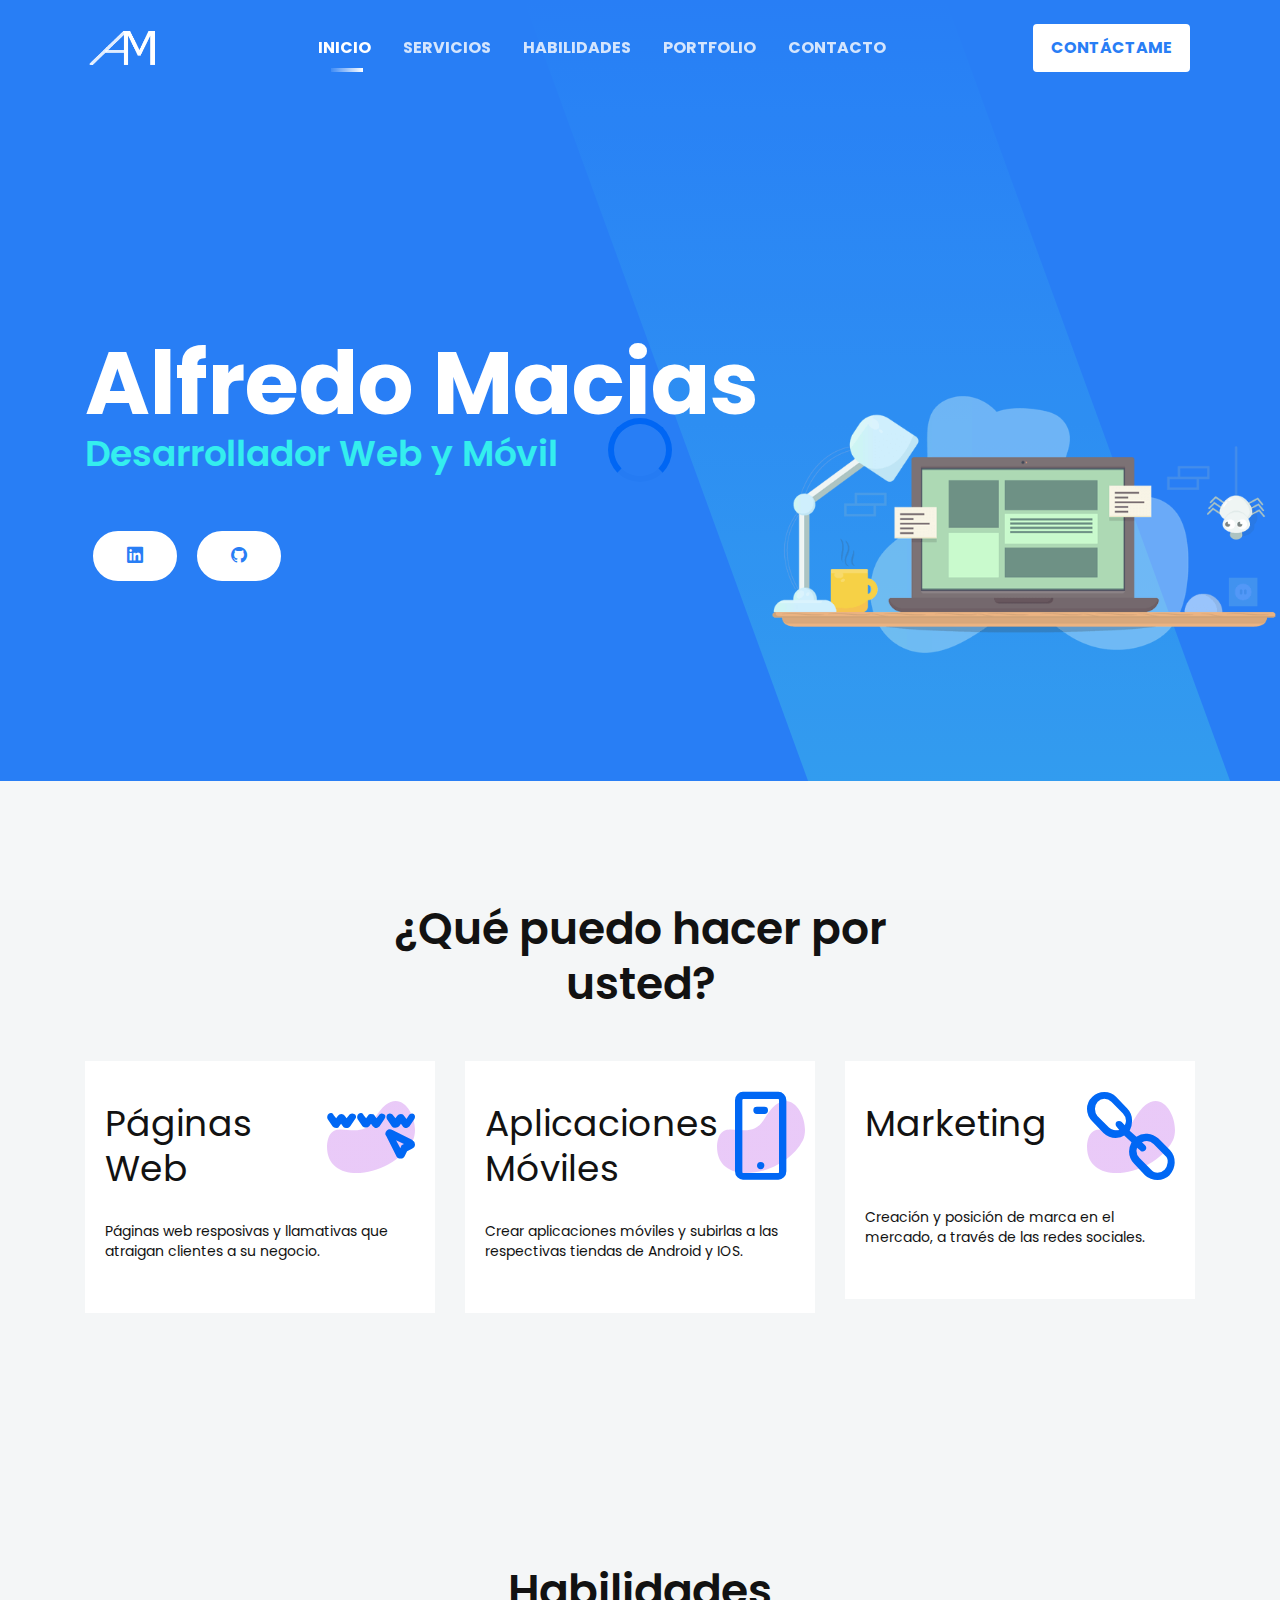
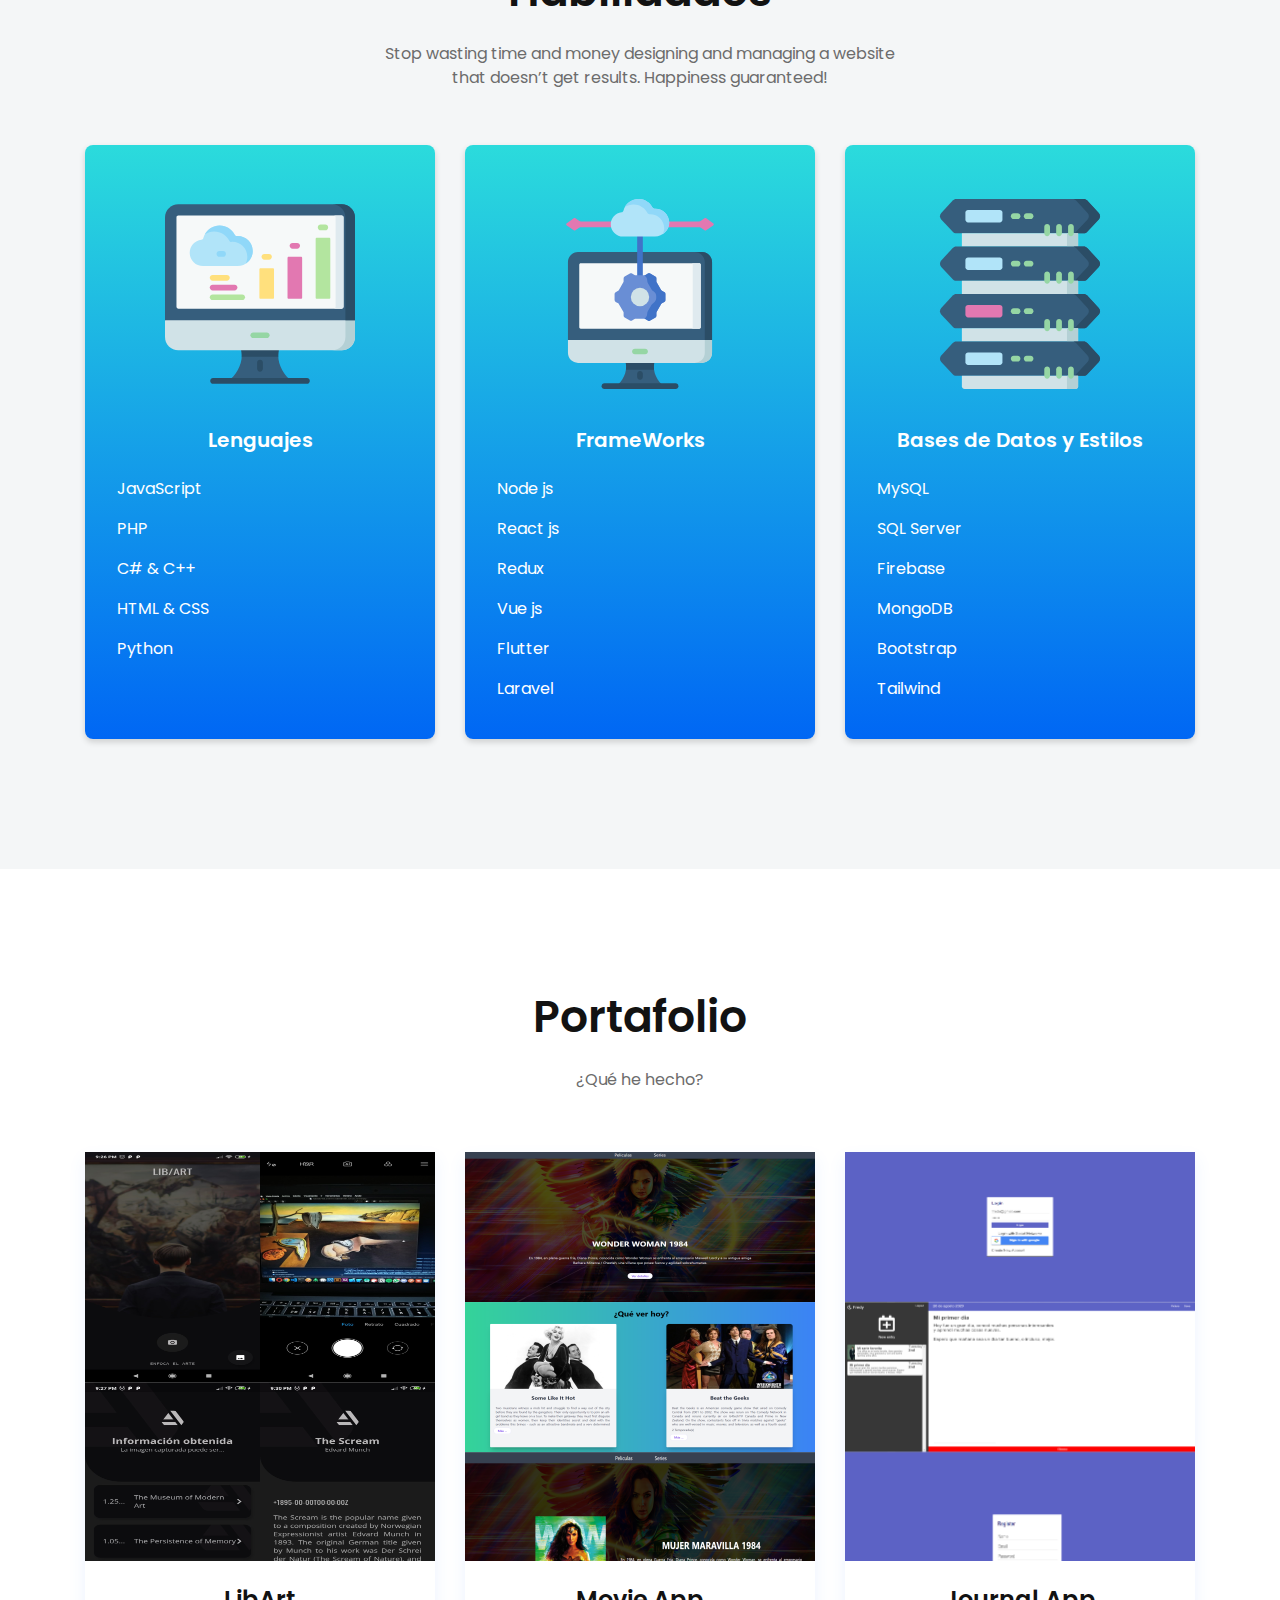
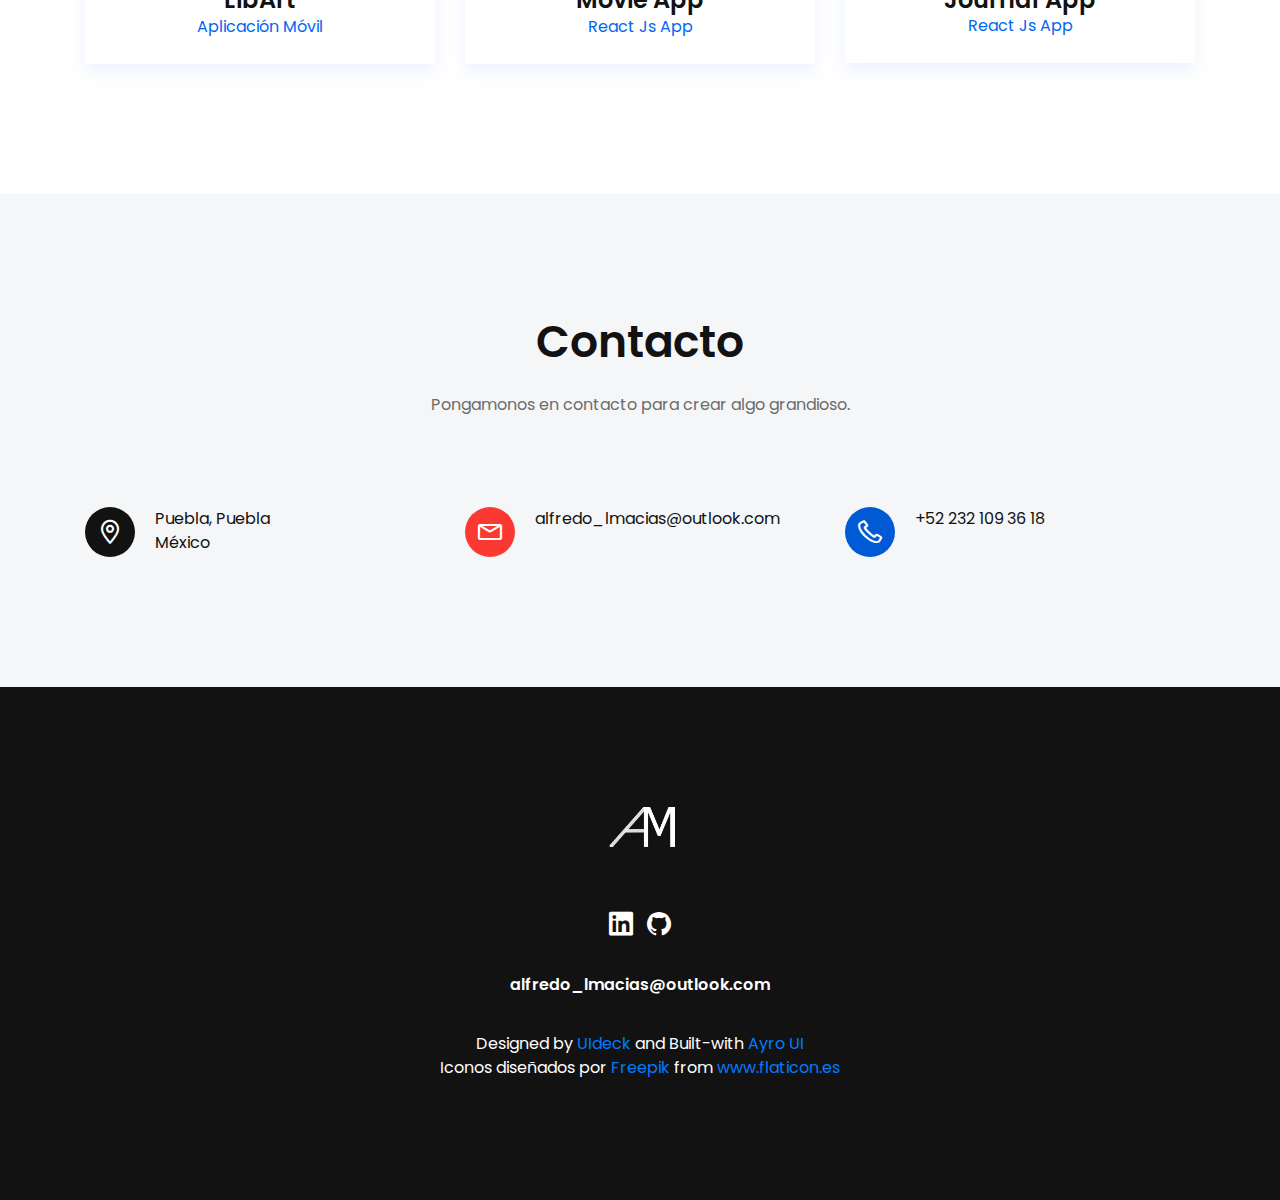
==== commit b594c1ab: "Modificacion de la estructura" ====
--- a/index.html
+++ b/index.html
@@ -11,7 +11,7 @@
     <meta name="viewport" content="width=device-width, initial-scale=1">
 
     <!--====== Favicon Icon ======-->
-    <link rel="shortcut icon" href="assets/images/favicon.png" type="image/png">
+    <link rel="shortcut icon" href="assets/images/logo_blue.pnggit " type="image/png">
         
     <!--====== Magnific Popup CSS ======-->
     <link rel="stylesheet" href="assets/css/magnific-popup.css">
